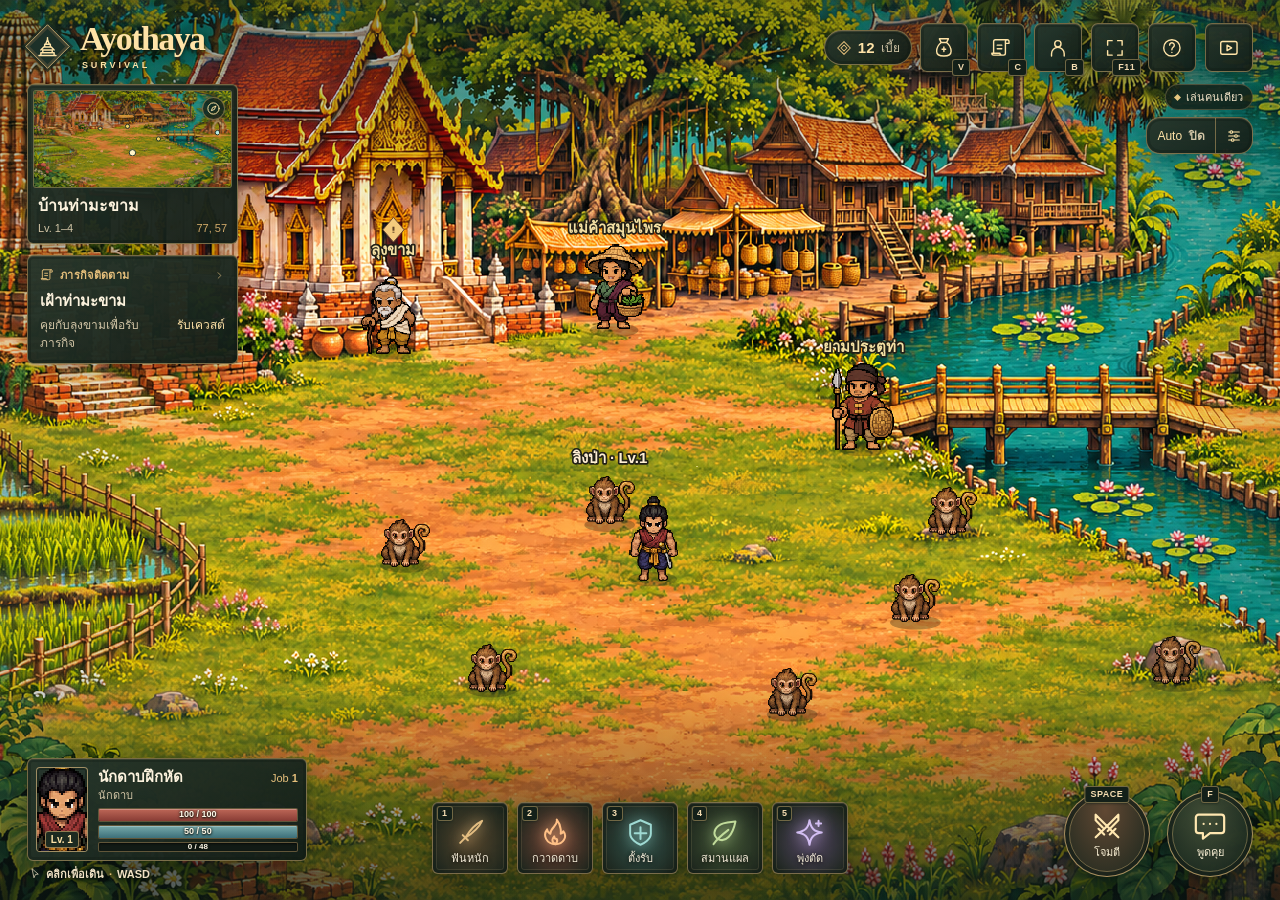
==== index.html @ 8ae816fb "Add Ayothaya Survival game" ====
<!doctype html>
<html lang="th">
<head>
  <meta charset="utf-8">
  <meta name="viewport" content="width=device-width, initial-scale=1, viewport-fit=cover">
  <meta name="theme-color" content="#17231d">
  <title>Ayothaya Survival</title>
  <link rel="icon" href="data:image/svg+xml,%3Csvg xmlns='http://www.w3.org/2000/svg' viewBox='0 0 24 24'%3E%3Cpath fill='%2324352b' stroke='%23e5bf7b' d='M12 1 23 12 12 23 1 12Z'/%3E%3Cpath fill='none' stroke='%23ffe3a7' d='m9 12 3-6 3 6M8 15l2-3h4l2 3M7 18v-3h10v3z'/%3E%3C/svg%3E">
  <link rel="stylesheet" href="styles.css">
  <script src="game.js" defer></script>
  <script src="preview-data.js" defer></script>
  <script src="world.js" defer></script>
  <script src="ui.js" defer></script>
</head>
<body>
  <svg class="icon-library" xmlns="http://www.w3.org/2000/svg" aria-hidden="true">
    <symbol id="i-temple" viewBox="0 0 24 24"><path d="M3 21h18M5 18h14v3H5zM7 18v-3h10v3M5 15l3-3h8l3 3M9 12V9h6v3M10 9l2-5 2 5M12 4V2"/></symbol>
    <symbol id="i-coin" viewBox="0 0 24 24"><path d="M12 2.5 21.5 12 12 21.5 2.5 12zM12 7.5 16.5 12 12 16.5 7.5 12z"/></symbol>
    <symbol id="i-bag" viewBox="0 0 24 24"><path d="m9 6-2-4h10l-2 4m-6 0h6m-6 0c-1.9 1.6-5 4.8-5 9.7S8 21 12 21s8-.4 8-5.3-3.1-8.1-5-9.7m-3 5v5m-2-2.5h4"/></symbol>
    <symbol id="i-quest" viewBox="0 0 24 24"><path d="M6 3h13a2 2 0 0 1 2 2v2h-4V5a2 2 0 0 1 2-2M6 3a2 2 0 0 0-2 2v13m9 2h2a2 2 0 0 0 2-2V7M4 18H2a2 2 0 0 0 2 2h9a2 2 0 0 1-2-2H4m4-9h5m-5 4h5"/></symbol>
    <symbol id="i-person" viewBox="0 0 24 24"><circle cx="12" cy="7.5" r="3.5"/><path d="M5 21v-2.5a7 7 0 0 1 14 0V21"/></symbol>
    <symbol id="i-fullscreen" viewBox="0 0 24 24"><path d="M9 4H4v5m11-5h5v5M4 15v5h5m6 0h5v-5"/></symbol>
    <symbol id="i-help" viewBox="0 0 24 24"><circle cx="12" cy="12" r="9"/><path d="M9.5 9a2.6 2.6 0 1 1 4.1 2.1c-1.2.9-1.6 1.4-1.6 2.9m0 3h.01"/></symbol>
    <symbol id="i-settings" viewBox="0 0 24 24"><path d="M4 6h16M4 12h16M4 18h16"/><circle cx="8" cy="6" r="2" fill="#263b2d"/><circle cx="15" cy="12" r="2" fill="#263b2d"/><circle cx="10" cy="18" r="2" fill="#263b2d"/></symbol>
    <symbol id="i-preview" viewBox="0 0 24 24"><rect x="3" y="5" width="18" height="14" rx="2"/><path d="M10 9l5 3-5 3z"/></symbol>
    <symbol id="i-blade" viewBox="0 0 24 24"><path d="m4 20 4-4m-2-2 4 4m-2-2c5-3 9.8-6.2 13-13-6.8 3.2-10 8-13 13Z"/></symbol>
    <symbol id="i-flame" viewBox="0 0 24 24"><path d="M13 2c1 5-5 6-5 11-2-1-2.5-2.5-2.5-3.5C2 14 4.8 21 12 21c6 0 9.5-5.7 6-10-1 2-2 2-2 2s1-6-3-11Z"/><path d="M12 21c-4-2-2-5-1-6 0 2 2 2 2 2s1 2-1 4Z"/></symbol>
    <symbol id="i-shield" viewBox="0 0 24 24"><path d="M12 2.5 20 6v7c0 4.3-5.8 7.7-8 8.5-2.2-.8-8-4.2-8-8.5V6l8-3.5zM12 8v9m-4.5-4.5h9"/></symbol>
    <symbol id="i-leaf" viewBox="0 0 24 24"><path d="M20.5 3.5C16 4 8 4 5 9.5c-2 3.8.1 7.3 3.2 8.1 4.6 1.4 9.8-2.2 12.3-14.1ZM3.5 21c3.3-4.7 6.8-7.4 11.5-11"/></symbol>
    <symbol id="i-star" viewBox="0 0 24 24"><path d="M12 2.5c1 6.1 3.5 8.7 9.5 9.5-6.1 1-8.7 3.5-9.5 9.5-1-6.1-3.5-8.7-9.5-9.5 6.1-1 8.7-3.5 9.5-9.5ZM19 3v4m-2-2h4"/></symbol>
    <symbol id="i-swords" viewBox="0 0 24 24"><path d="m4 20 4-4m-2-2 4 4m-2-2L20 4v4l-7.5 7.5M20 20l-4-4m2-2-4 4m2-2L4 4v4l5 5"/></symbol>
    <symbol id="i-talk" viewBox="0 0 24 24"><path d="M20 4H4a2 2 0 0 0-2 2v9a2 2 0 0 0 2 2h3v4l5-4h8a2 2 0 0 0 2-2V6a2 2 0 0 0-2-2Z"/><path d="M7.5 10.5h.01m4.49 0h.01m4.5 0h.01"/></symbol>
    <symbol id="i-close" viewBox="0 0 24 24"><path d="m6 6 12 12M18 6 6 18"/></symbol>
    <symbol id="i-chevron" viewBox="0 0 24 24"><path d="m9 6 6 6-6 6"/></symbol>
    <symbol id="i-compass" viewBox="0 0 24 24"><circle cx="12" cy="12" r="9"/><path d="m15.5 8.5-2 5-5 2 2-5 5-2Z"/></symbol>
    <symbol id="i-cursor" viewBox="0 0 24 24"><path d="m5 2 13 11.5-6 .5-3 6.5z"/></symbol>
  </svg>

  <main class="game" id="game">
    <canvas id="world" aria-label="ฉากเกมอโยธยา"></canvas>
    <div class="scene-vignette" aria-hidden="true"></div>

    <aside class="scouting" aria-label="แผนที่และภารกิจ">
      <div class="brand" aria-label="Ayothaya Survival">
        <span class="brand-mark" aria-hidden="true"><svg class="icon"><use href="#i-temple"></use></svg></span>
        <div class="brand-type"><strong>Ayothaya</strong><span>Survival</span></div>
      </div>

      <section class="minimap panel" aria-label="แผนที่ย่อ">
        <div class="minimap-viewport">
          <canvas id="minimap" width="205" height="110" aria-hidden="true"></canvas>
          <span class="map-compass" aria-hidden="true"><svg class="icon"><use href="#i-compass"></use></svg></span>
        </div>
        <div class="map-caption">
          <div><h1 id="zone-name">บ้านท่ามะขาม</h1><span id="zone-range" class="zone-range">เขตชานพระนคร</span></div>
          <span id="map-coords" class="map-coords" aria-label="พิกัด"></span>
        </div>
      </section>

      <button type="button" class="quest-tracker panel" data-action="quests" aria-label="เปิดสมุดภารกิจ">
        <span class="quest-heading"><svg class="icon"><use href="#i-quest"></use></svg> ภารกิจติดตาม <svg class="icon quest-arrow"><use href="#i-chevron"></use></svg></span>
        <strong id="quest-title">เฝ้าท่ามะขาม</strong>
        <span class="quest-detail"><span id="quest-objective">ไปพบลุงขาม</span><span id="quest-count"></span></span>
      </button>
    </aside>

    <nav class="toolbar" aria-label="เมนูเกม">
      <div class="currency panel" aria-label="เบี้ยที่มี">
        <svg class="icon" aria-hidden="true"><use href="#i-coin"></use></svg>
        <strong id="gold">0</strong><span>เบี้ย</span>
      </div>
      <button type="button" class="menu-button panel" data-action="inventory" title="กระเป๋า (V)" aria-label="กระเป๋า (V)">
        <svg class="icon" aria-hidden="true"><use href="#i-bag"></use></svg><kbd>V</kbd>
      </button>
      <button type="button" class="menu-button panel" data-action="quests" title="สมุดภารกิจ (C)" aria-label="สมุดภารกิจ (C)">
        <svg class="icon" aria-hidden="true"><use href="#i-quest"></use></svg><kbd>C</kbd>
      </button>
      <button type="button" class="menu-button panel" data-action="character" title="ตัวละคร (B)" aria-label="ตัวละคร (B)">
        <svg class="icon" aria-hidden="true"><use href="#i-person"></use></svg><kbd>B</kbd>
      </button>
      <button type="button" class="menu-button panel" data-action="fullscreen" title="เต็มจอ (F11)" aria-label="เต็มจอ (F11)">
        <svg class="icon" aria-hidden="true"><use href="#i-fullscreen"></use></svg><kbd>F11</kbd>
      </button>
      <button type="button" class="menu-button panel" data-action="help" title="วิธีเล่น" aria-label="วิธีเล่น">
        <svg class="icon" aria-hidden="true"><use href="#i-help"></use></svg>
      </button>
      <a class="menu-button panel" href="preview.html" title="พรีวิวแอนิเมชัน" aria-label="พรีวิวแอนิเมชัน">
        <svg class="icon" aria-hidden="true"><use href="#i-preview"></use></svg>
      </a>
      <span id="network" class="network"><span class="network-lamp" aria-hidden="true"></span><span id="network-label">เล่นคนเดียว</span></span>
    </nav>

    <div class="auto-controls panel" role="group" aria-label="เล่นอัตโนมัติ">
      <button id="auto-toggle" type="button" data-action="auto-toggle" aria-label="เปิดหรือปิด Auto" aria-pressed="false">
        <span>Auto</span><strong id="auto-state">ปิด</strong>
      </button>
      <button type="button" data-action="auto-settings" aria-label="ตั้งค่า Auto" title="ตั้งค่า Auto">
        <svg class="icon" aria-hidden="true"><use href="#i-settings"></use></svg>
      </button>
    </div>

    <section class="target panel" id="target" aria-label="เป้าหมายที่เลือก" hidden>
      <div class="target-label"><strong id="target-name"></strong><span id="target-level"></span></div>
      <button type="button" class="icon-button clear-target" data-action="clear-target" aria-label="ยกเลิกเป้าหมาย" title="ยกเลิกเป้าหมาย">
        <svg class="icon"><use href="#i-close"></use></svg>
      </button>
      <div class="meter meter-hp"><span id="target-hp-fill" class="meter-fill"></span><span id="target-hp-text" class="meter-text"></span></div>
    </section>

    <p id="interaction-hint" class="interaction-hint panel" hidden></p>
    <div id="toast" class="toast panel" role="status" aria-live="polite" hidden></div>

    <div class="controls">
      <div class="character-widget">
        <section class="status panel" aria-label="สถานะตัวละคร">
          <button type="button" class="portrait" data-action="character" title="ตัวละคร (B)" aria-label="เปิดหน้าตัวละคร">
            <span class="portrait-art" aria-hidden="true"></span>
            <span class="level-chip">Lv. <span id="base-level">1</span></span>
          </button>
          <div class="status-info">
            <div class="player-stats"><strong id="player-name">นักเดินทาง</strong><span>Job <b id="job-level">1</b></span></div>
            <div id="player-job" class="player-job">นักดาบฝึกหัด</div>
            <div class="meter meter-hp" aria-label="พลังชีวิต"><span id="hp-fill" class="meter-fill"></span><span id="hp-text" class="meter-text">100 / 100</span></div>
            <div class="meter meter-sp" aria-label="มานา"><span id="sp-fill" class="meter-fill"></span><span id="sp-text" class="meter-text">50 / 50</span></div>
            <div class="meter meter-xp" aria-label="ค่าประสบการณ์"><span id="xp-fill" class="meter-fill"></span><span id="xp-text" class="meter-text">0 / 50</span></div>
          </div>
        </section>
        <span class="movement-tip"><svg class="icon"><use href="#i-cursor"></use></svg> คลิกเพื่อเดิน <span>·</span> WASD</span>
      </div>

      <section class="skill-dock" aria-label="สกิล">
        <button type="button" class="skill style-blade panel" data-skill="1" title="ฟันหนัก (1)"><kbd>1</kbd><span class="skill-cooldown" aria-hidden="true"></span><svg class="icon" aria-hidden="true"><use href="#i-blade"></use></svg><span class="skill-label">ฟันหนัก</span></button>
        <button type="button" class="skill style-flame panel" data-skill="2" title="กวาดดาบ (2)"><kbd>2</kbd><span class="skill-cooldown" aria-hidden="true"></span><svg class="icon" aria-hidden="true"><use href="#i-flame"></use></svg><span class="skill-label">กวาดดาบ</span></button>
        <button type="button" class="skill style-shield panel" data-skill="3" title="ตั้งรับ (3)"><kbd>3</kbd><span class="skill-cooldown" aria-hidden="true"></span><svg class="icon" aria-hidden="true"><use href="#i-shield"></use></svg><span class="skill-label">ตั้งรับ</span></button>
        <button type="button" class="skill style-leaf panel" data-skill="4" title="สมานแผล (4)"><kbd>4</kbd><span class="skill-cooldown" aria-hidden="true"></span><svg class="icon" aria-hidden="true"><use href="#i-leaf"></use></svg><span class="skill-label">สมานแผล</span></button>
        <button type="button" class="skill style-star panel" data-skill="5" title="พุ่งตัด (5)"><kbd>5</kbd><span class="skill-cooldown" aria-hidden="true"></span><svg class="icon" aria-hidden="true"><use href="#i-star"></use></svg><span class="skill-label">พุ่งตัด</span></button>
      </section>

      <section class="actions" aria-label="คำสั่ง">
        <button type="button" class="action-button attack-button" data-action="attack" title="โจมตี (Space)">
          <kbd>SPACE</kbd><svg class="icon" aria-hidden="true"><use href="#i-swords"></use></svg><span>โจมตี</span>
        </button>
        <button type="button" class="action-button talk-button" data-action="talk" title="พูดคุย (F)">
          <kbd>F</kbd><svg class="icon" aria-hidden="true"><use href="#i-talk"></use></svg><span>พูดคุย</span>
        </button>
      </section>
    </div>

    <dialog id="dialog" aria-labelledby="dialog-title" class="dialog panel">
      <div class="dialog-heading">
        <h2 id="dialog-title"></h2>
        <button type="button" class="icon-button" id="dialog-close" data-action="close" title="ปิด (Esc)" aria-label="ปิด">
          <svg class="icon"><use href="#i-close"></use></svg>
        </button>
      </div>
      <div id="dialog-content" class="dialog-content"></div>
    </dialog>
    <noscript><p class="noscript panel">เปิด JavaScript เพื่อเข้าสู่เกม Ayothaya Survival</p></noscript>
  </main>
</body>
</html>
---- styles.css ----
:root {
  color-scheme: dark;
  font-family: "Leelawadee UI", Tahoma, sans-serif;
  color: #fcf2dd;
  background: #182720;
  --gold: #e5bf7b;
  --gold-light: #ffe3a7;
  --line: #e1b77476;
  --muted: #d2c5a6;
  --margin: clamp(15px, 2.1vw, 36px);
  --top: clamp(14px, 2.6vh, 29px);
}

*, *::before, *::after { box-sizing: border-box; }
[hidden] { display: none !important; }
body { margin: 0; overflow: hidden; }
button { color: inherit; font: inherit; }
button:enabled { cursor: pointer; }
button:focus-visible { outline: 2px solid #ffe0a0; outline-offset: 4px; }
button:disabled { opacity: .58; cursor: default; }

.icon-library { display: block; position: absolute; width: 0; height: 0; overflow: hidden; }
.icon {
  display: inline-block;
  width: 1em;
  height: 1em;
  fill: none;
  stroke: currentColor;
  stroke-width: 1.55;
  stroke-linecap: round;
  stroke-linejoin: round;
  flex: none;
  vertical-align: -.12em;
}

.game {
  position: relative;
  isolation: isolate;
  height: 100vh;
  height: 100dvh;
  width: 100%;
  overflow: hidden;
  background: #293829 url("assets/tha-phraya-east-gate.png") center / cover no-repeat;
  user-select: none;
}

#world, .scene-vignette { position: absolute; inset: 0; width: 100%; height: 100%; }
#world { display: block; touch-action: none; }
.scene-vignette {
  pointer-events: none;
  background:
    linear-gradient(0deg, #0b1614a8, transparent 25%),
    linear-gradient(180deg, #10221c65, transparent 24%),
    radial-gradient(ellipse at 50% 47%, transparent 49%, #12251d42 97%);
}
.world-effects {
  position: absolute;
  inset: 0;
  pointer-events: none;
  overflow: hidden;
}
.damage-number {
  position: absolute;
  transform: translate(-50%, -50%);
  font-size: clamp(16px, 2.3vw, 26px);
  font-weight: 800;
  line-height: 1;
  color: #ffe9a9;
  text-shadow: 0 2px 2px #31170b, 0 0 4px #351e10, 0 0 8px #553710;
  white-space: nowrap;
}
.damage-number.heal, .damage-number[data-kind="heal"] { color: #cef6ab; }
.damage-number.hurt, .damage-number.damage-enemy, .damage-number[data-kind="hurt"] { color: #ffac98; }

.panel {
  border: 1px solid var(--line);
  background: linear-gradient(145deg, #28372cfa, #121d17f2);
  box-shadow: 0 7px 20px #0b120d55, inset 0 1px #ffdcad1f, inset 0 0 0 3px #111a144a;
  border-radius: 6px;
}

.scouting {
  position: absolute;
  top: var(--top);
  left: var(--margin);
  width: clamp(169px, 16.5vw, 234px);
  display: grid;
  gap: 11px;
}

.brand { display: flex; gap: 13px; align-items: center; margin: 0 0 3px 1px; pointer-events: none; }
.brand-mark {
  display: grid;
  place-items: center;
  width: 39px;
  height: 39px;
  flex: none;
  background: #1d3028;
  border: 1px solid #e9bf7d;
  box-shadow: 0 0 0 3px #1b2b22bb, inset 0 0 0 3px #c08e5433, 0 2px 10px #0c1d17a8;
  color: var(--gold-light);
  transform: rotate(45deg) scale(.81);
}
.brand-mark .icon { font-size: 28px; transform: rotate(-45deg); }
.brand-type { display: flex; flex-direction: column; color: var(--gold-light); text-shadow: 0 2px 4px #091410, 0 0 17px #0a170fd9; }
.brand-type strong {
  font: 600 clamp(25px, 2.65vw, 40px)/.96 "Cormorant Garamond", Georgia, serif;
  letter-spacing: -.045em;
}
.brand-type > span {
  margin: 5px 0 0 2px;
  font: 700 9px/1 sans-serif;
  letter-spacing: .33em;
  text-transform: uppercase;
}

.minimap { overflow: hidden; padding: 5px; }
.minimap-viewport {
  position: relative;
  overflow: hidden;
  border: 1px solid #e7bd734f;
  border-radius: 3px;
  background: #344530;
  aspect-ratio: 2.03;
  box-shadow: inset 0 0 12px #0a1713;
}
#minimap { width: 100%; height: 100%; display: block; image-rendering: pixelated; }
.map-compass {
  position: absolute;
  inset: 6px 6px auto auto;
  display: grid;
  place-items: center;
  color: #ffe4a6;
  background: #14241dd9;
  border: 1px solid #e1b7746e;
  box-shadow: 0 1px 8px #1019117a;
  border-radius: 50%;
  width: 23px;
  height: 23px;
}
.map-compass .icon { font-size: 15px; }
.map-caption {
  padding: 8px 5px 2px;
  display: flex;
  align-items: flex-end;
  justify-content: space-between;
  gap: 5px;
}
.map-caption h1 { font-size: 16px; line-height: 1.25; margin: 0 0 2px; font-weight: 700; }
.zone-range, .map-coords { color: var(--muted); font-size: 11px; line-height: 1.4; }
.map-coords { align-self: flex-end; color: #d0a969; white-space: nowrap; font-variant-numeric: tabular-nums; }

.quest-tracker { padding: 10px 12px 11px; text-align: left; width: 100%; display: grid; gap: 4px; }
.quest-tracker:hover { border-color: #ebc683c9; }
.quest-heading {
  display: flex;
  align-items: center;
  gap: 6px;
  margin-bottom: 3px;
  font-size: 11px;
  font-weight: 700;
  color: var(--gold);
  letter-spacing: .032em;
}
.quest-heading .icon { font-size: 14px; }
.quest-heading .quest-arrow { margin-left: auto; font-size: 11px; color: #d4b47c; }
#quest-title { font-size: 15px; line-height: 1.35; }
.quest-detail { color: var(--muted); font-size: 12px; line-height: 1.5; display: flex; align-items: flex-start; gap: 5px; }
#quest-count { white-space: nowrap; margin-left: auto; color: var(--gold-light); font-variant-numeric: tabular-nums; }

.toolbar {
  position: absolute;
  right: var(--margin);
  top: var(--top);
  display: flex;
  align-items: center;
  gap: clamp(5px, .65vw, 10px);
}
.currency { min-height: 35px; display: flex; align-items: center; gap: 6px; padding: 0 11px; font-size: 12px; color: var(--muted); border-radius: 25px; }
.currency strong { color: var(--gold-light); font-variant-numeric: tabular-nums; font-size: 15px; }
.currency .icon { font-size: 16px; color: var(--gold); }
.menu-button {
  display: grid;
  place-items: center;
  position: relative;
  width: clamp(33px, 3.8vw, 49px);
  height: clamp(33px, 3.8vw, 49px);
  padding: 0;
  border-radius: 7px;
  color: var(--gold-light);
  transition: border-color .17s, background .17s;
}
.menu-button .icon { font-size: clamp(17px, 1.7vw, 24px); }
.menu-button:hover, .menu-button[aria-pressed="true"] { border-color: var(--gold-light); background: #354939; }
kbd {
  font: 700 9px/1 "Leelawadee UI", Tahoma, sans-serif;
  letter-spacing: .055em;
  display: inline-block;
  padding: 3px 5px;
  background: #142019;
  color: #f5ddb2;
  border: 1px solid #e0bc7873;
  border-radius: 3px;
  box-shadow: 0 1px 2px #15201b8c;
}
.menu-button kbd { position: absolute; bottom: -5px; right: -3px; }
.network {
  position: absolute;
  inset: calc(100% + 12px) 0 auto auto;
  color: #f2e3c7;
  font-size: 11px;
  padding: 3px 9px;
  background: #142119df;
  border: 1px solid #cfb17b4a;
  border-radius: 14px;
  display: flex;
  align-items: center;
  gap: 6px;
  white-space: nowrap;
}
.network-lamp { width: 5px; height: 5px; transform: rotate(45deg); background: #e5c57f; }
.network.connected .network-lamp { background: #acdf91; box-shadow: 0 0 7px #acd68d77; }

.auto-controls {
  position: absolute;
  top: calc(var(--top) + 94px);
  right: var(--margin);
  display: flex;
  align-items: stretch;
  border-radius: 14px;
}
.auto-controls button {
  display: inline-flex;
  align-items: center;
  justify-content: center;
  gap: 7px;
  min-height: 35px;
  padding: 0 10px;
  color: var(--gold-light);
  background: transparent;
  border: 0;
  font-size: 12px;
}
.auto-controls button:first-child { border-radius: 13px 0 0 13px; }
.auto-controls button:last-child { border-left: 1px solid var(--line); border-radius: 0 13px 13px 0; }
.auto-controls button:hover { background: #efc37a23; }
#auto-toggle strong { color: var(--muted); }
#auto-toggle[aria-pressed="true"] { background: #547c3a50; }
#auto-toggle[aria-pressed="true"] strong { color: #caf19e; }
.auto-controls .icon { font-size: 16px; }

.target {
  position: absolute;
  left: 50%;
  top: var(--top);
  transform: translateX(-50%);
  width: clamp(160px, 25vw, 318px);
  padding: 9px 11px 10px;
}
.target-label { display: flex; align-items: baseline; gap: 8px; padding-right: 24px; font-size: 14px; }
#target-level { color: var(--gold); font-size: 12px; white-space: nowrap; }
.target > .meter { margin-top: 5px; }
.icon-button {
  appearance: none;
  background: transparent;
  border: 1px solid transparent;
  border-radius: 3px;
  color: #ffe4b1;
  display: inline-grid;
  place-items: center;
  width: 30px;
  height: 30px;
  padding: 0;
}
.icon-button:hover { background: #e4b9841a; border-color: #e4b9845c; }
.icon-button .icon { font-size: 19px; }
.clear-target { position: absolute; top: 3px; right: 5px; }

.controls {
  position: absolute;
  inset: auto var(--margin) calc(var(--top) + env(safe-area-inset-bottom)) var(--margin);
  display: grid;
  grid-template-columns: minmax(219px, 1fr) auto minmax(175px, 1fr);
  align-items: end;
  gap: clamp(12px, 2.2vw, 32px);
  pointer-events: none;
}
.controls button, .controls .status { pointer-events: auto; }
.character-widget { width: min(100%, 280px); position: relative; margin-bottom: 16px; }
.status { display: grid; grid-template-columns: 52px minmax(0, 1fr); gap: 10px; padding: 8px; }
.portrait {
  appearance: none;
  border: 1px solid #e2bf82a1;
  border-radius: 4px;
  background: radial-gradient(ellipse at 48% 59%, #85774c 0%, #444935 51%, #27362d 82%);
  box-shadow: inset 0 0 0 2px #19251caa;
  min-height: 76px;
  position: relative;
  padding: 0;
  display: grid;
  align-items: end;
  justify-items: center;
  overflow: hidden;
}
.portrait:hover { border-color: var(--gold-light); }
.portrait-art {
  position: absolute;
  inset: 0;
  background: url("assets/player-anchor.png") center 21% / auto 177% no-repeat;
  image-rendering: pixelated;
  filter: drop-shadow(0 2px 1px #18251a);
}
.level-chip {
  position: relative;
  display: inline-block;
  background: #1d2b21;
  border: 1px solid #d6ae70a0;
  padding: 2px 5px;
  margin-bottom: 3px;
  color: var(--gold-light);
  border-radius: 3px;
  font-size: 10px;
  line-height: 1.1;
  font-weight: 700;
  white-space: nowrap;
}
.status-info { min-width: 0; }
.player-stats { display: flex; align-items: baseline; justify-content: space-between; gap: 5px; min-width: 0; margin-bottom: 1px; }
#player-name { font-size: 15px; line-height: 1.3; overflow: hidden; text-overflow: ellipsis; white-space: nowrap; }
.player-stats > span { font-size: 11px; color: var(--gold); white-space: nowrap; }
.player-job { font-size: 11px; line-height: 1.35; color: var(--muted); margin-bottom: 5px; }
.meter {
  position: relative;
  isolation: isolate;
  height: 14px;
  overflow: hidden;
  border: 1px solid #e1b77461;
  border-radius: 2px;
  background: #111a15;
  box-shadow: inset 0 1px 2px #090c09;
}
.meter + .meter { margin-top: 3px; }
.meter-fill {
  position: absolute;
  inset: 0 auto 0 0;
  display: block;
  width: 100%;
  transition: width .18s ease-out;
  box-shadow: inset 0 1px #ffffff42;
}
.meter-text {
  position: absolute;
  inset: 0;
  display: flex;
  align-items: center;
  justify-content: center;
  color: #fff9e8;
  text-shadow: 0 1px 2px #131912, 0 0 3px #131912;
  font-size: 9px;
  line-height: 1;
  font-weight: 700;
  font-variant-numeric: tabular-nums;
}
.meter-hp .meter-fill { background: linear-gradient(#bd6757, #883c35); }
.meter-sp .meter-fill { background: linear-gradient(#76a9aa, #3c6f79); }
.meter-xp { height: 10px; }
.meter-xp .meter-text { font-size: 8px; }
.meter-xp .meter-fill { background: linear-gradient(#dfbb71, #a97c41); }
#xp-fill { width: 0; }
.movement-tip {
  position: absolute;
  left: 3px;
  top: calc(100% + 4px);
  display: flex;
  align-items: center;
  gap: 5px;
  color: #f1e2c5;
  font-weight: 600;
  font-size: 11px;
  white-space: nowrap;
  text-shadow: 0 1px 4px #09100c, 0 1px 4px #09100c;
}
.movement-tip > span { color: #dfbc78; }

.skill-dock { display: flex; align-items: center; gap: clamp(5px, .7vw, 10px); margin-bottom: 3px; }
.skill {
  --skill: #e3bd81;
  --skill-ink: #53442b;
  position: relative;
  display: grid;
  grid-template-rows: 1fr auto;
  place-items: center;
  gap: 2px;
  overflow: hidden;
  width: clamp(54px, 6vw, 76px);
  height: clamp(54px, 9vh, 72px);
  padding: 14px 2px 6px;
  background: radial-gradient(ellipse at 51% 55%, var(--skill-ink), #1b241ef5 82%);
  border-color: #cfad7284;
  color: var(--skill);
  transition: color .17s, border-color .17s, transform .17s;
}
.skill::before {
  content: "";
  position: absolute;
  inset: 3px;
  pointer-events: none;
  border: 1px solid #dcc38f20;
  border-radius: 3px;
}
.skill:hover { border-color: var(--skill); transform: translateY(-3px); }
.skill:active { transform: translateY(1px); }
.skill kbd { position: absolute; top: 3px; left: 4px; padding: 2px 4px; z-index: 1; }
.skill > .icon { font-size: clamp(22px, 2.5vw, 31px); filter: drop-shadow(0 0 7px var(--skill)); }
.skill-label { font-size: 11px; line-height: 1.45; color: #f3ead6; white-space: nowrap; text-shadow: 0 1px 4px #100e0b; }
.skill.low-mana > :is(.icon, .skill-label) { opacity: .46; }
.skill-cooldown {
  position: absolute;
  inset: 0;
  display: grid;
  place-items: center;
  pointer-events: none;
  font-size: 17px;
  font-weight: 700;
  color: #fff4d9;
  text-shadow: 0 2px 3px #09120d, 0 0 3px #09120d;
  isolation: isolate;
}
.skill-cooldown::before {
  content: "";
  position: absolute;
  inset: auto 0 0;
  height: var(--cooldown, calc(var(--remaining, 0) * 100%));
  background: #09120db5;
  z-index: -1;
}
.style-flame { --skill: #ffc086; --skill-ink: #734334; }
.style-shield { --skill: #9fdad3; --skill-ink: #31514a; }
.style-leaf { --skill: #c1db9a; --skill-ink: #415434; }
.style-star { --skill: #d3bef2; --skill-ink: #534662; }

.actions { display: flex; gap: clamp(10px, 1.35vw, 19px); justify-content: flex-end; align-items: center; }
.action-button {
  position: relative;
  display: flex;
  flex-direction: column;
  align-items: center;
  justify-content: center;
  width: clamp(65px, 7.2vw, 86px);
  height: clamp(65px, 7.2vw, 86px);
  padding: 0;
  color: #ffe7b0;
  background: radial-gradient(ellipse at 45% 30%, #424e36, #16251df8 85%);
  border: 1px solid #e4bd7ba8;
  border-radius: 50%;
  box-shadow: 0 5px 12px #0a181295, inset 0 0 0 4px #141e18a6;
  transition: border-color .17s, filter .17s;
}
.action-button:hover { border-color: #ffe2a6; filter: brightness(1.16); }
.action-button::before { content: ""; position: absolute; inset: 4px; border: 1px solid #dbba7961; border-radius: 50%; pointer-events: none; }
.action-button .icon { font-size: clamp(24px, 3vw, 34px); margin-bottom: 3px; }
.action-button > span { font-size: 11px; color: #f7edd2; line-height: 1.2; }
.action-button kbd { position: absolute; top: -6px; right: 50%; transform: translateX(50%); }
.attack-button { background: radial-gradient(ellipse at 48% 22%, #614833, #242b20 82%); }

.interaction-hint, .toast, .noscript {
  position: absolute;
  left: 50%;
  transform: translateX(-50%);
  padding: 7px 13px;
  max-width: calc(100% - 24px);
  margin: 0;
  white-space: normal;
  text-align: center;
  font-size: 13px;
  pointer-events: none;
}
.interaction-hint { bottom: clamp(117px, 17vh, 170px); }
.toast { top: 85px; z-index: 1; color: #ffe6b1; }
.noscript { top: 46%; }

.dialog {
  background: linear-gradient(145deg, #26372b, #17241b);
  padding: 0;
  color: #fcf2dd;
  width: min(calc(100% - 34px), 496px);
  max-width: none;
  max-height: min(calc(100% - 32px), 560px);
  box-shadow: 0 18px 55px #090f0ac0, inset 0 0 0 3px #a1814c17;
  border-color: #d4b177a1;
  margin: auto;
}
.dialog::backdrop { background: #0d1a16ad; backdrop-filter: blur(2px); }
.dialog-heading {
  display: flex;
  justify-content: space-between;
  align-items: center;
  gap: 12px;
  padding: 13px 17px;
  border-bottom: 1px solid #d3a76556;
  background: #111f161e;
}
.dialog-heading h2 { margin: 0; color: var(--gold-light); font-size: 20px; line-height: 1.3; }
.dialog-content { padding: 16px 18px; font-size: 14px; line-height: 1.65; user-select: text; }
.dialog-content > :first-child { margin-top: 0; }
.dialog-content > :last-child { margin-bottom: 0; }
.dialog-content h3 { margin: 0 0 4px; font-size: 15px; color: var(--gold-light); }
.dialog-content table { border-spacing: 0; width: 100%; }
.dialog-content td, .dialog-content th { text-align: left; padding: 5px 7px; border-bottom: 1px solid #d9b6802c; }
.dialog-content th { color: var(--gold-light); }
.muted { color: var(--muted); }
.panel-summary { color: var(--muted); }
.key-list { display: grid; grid-template-columns: max-content minmax(0, 1fr); gap: 8px 14px; align-items: center; }
.key-list dt, .key-list dd { margin: 0; }
.key-list dt { color: var(--gold-light); }
.item-list { display: grid; gap: 7px; padding: 0; list-style: none; }
.item-row, .stat-grid > *, .quest-list > * { border: 1px solid #d0ac7863; border-radius: 4px; padding: 7px 9px; background: #121c164a; }
.item-row { display: flex; align-items: center; gap: 9px; }
.item-row > div { flex: 1 1 0; }
.item-row small { display: block; color: var(--muted); }
.item-row > span:not(.item-glyph) { color: var(--gold-light); white-space: nowrap; }
.item-glyph { color: var(--gold); font-size: 19px; line-height: 1.1; }
.stat-grid { display: grid; grid-template-columns: repeat(2, minmax(0, 1fr)); gap: 8px; padding: 0; list-style: none; }
.quest-list { display: grid; gap: 7px; padding: 0; list-style: none; }
.dialog-actions { display: flex; flex-wrap: wrap; gap: 8px; margin-top: 14px; }
.dialog-button, .dialog-content button {
  border: 1px solid #d3aa71aa;
  border-radius: 4px;
  color: var(--gold-light);
  padding: 5px 12px;
  background: #354532;
  box-shadow: inset 0 1px #ebc68d36;
}
.dialog-content button:enabled:hover { background: #45543a; }
.auto-form { display: grid; gap: 12px; }
.auto-field { display: grid; grid-template-columns: minmax(0, 1fr) minmax(91px, .45fr); align-items: center; gap: 8px; }
.auto-form select, .auto-form input {
  width: 100%;
  min-height: 34px;
  padding: 5px 8px;
  border: 1px solid var(--line);
  border-radius: 4px;
  color: inherit;
  background: #14251c;
  font: inherit;
}
.auto-percent { display: flex; align-items: center; gap: 5px; color: var(--gold-light); }
.auto-form p { margin: 0; }
.auto-form button { justify-self: end; }

@media (max-width: 900px) {
  .controls { grid-template-columns: minmax(174px, 1fr) auto minmax(135px, 1fr); gap: 10px; }
  .status { grid-template-columns: 43px minmax(0, 1fr); gap: 7px; }
  #player-name { font-size: 13px; }
  .actions { gap: 8px; }
  .action-button { min-width: 0; width: 60px; height: 60px; }
  .target { top: max(78px, 12vh); }
  .toast { top: max(143px, 20vh); }
}

@media (max-width: 650px) {
  :root { --margin: 9px; --top: 12px; }
  .auto-controls { top: auto; bottom: calc(var(--top) + 121px + env(safe-area-inset-bottom)); }
  .scouting { width: 142px; gap: 7px; }
  .brand { gap: 5px; }
  .brand-mark { width: 29px; height: 29px; }
  .brand-mark .icon { font-size: 21px; }
  .brand-type strong { font-size: 25px; }
  .brand-type > span { font-size: 7px; margin-top: 5px; }
  .minimap { padding: 3px; }
  .map-caption { padding: 4px 4px 2px; }
  .map-caption h1 { font-size: 13px; }
  .zone-range { font-size: 10px; }
  .map-coords { display: none; }
  .quest-tracker { padding: 6px 8px; gap: 2px; }
  .quest-heading { margin: 0; font-size: 10px; }
  #quest-title { font-size: 12px; }
  .quest-detail { font-size: 10px; }
  .toolbar { gap: 4px; }
  .menu-button { width: 31px; height: 31px; }
  .menu-button kbd, .actions kbd { display: none; }
  .network { top: calc(100% + 7px); font-size: 10px; padding: 2px 7px; }
  .currency { position: absolute; top: calc(100% + 7px); right: 91px; padding: 0 6px; min-height: 20px; gap: 3px; border-radius: 5px; }
  .currency .icon, .currency strong { font-size: 12px; }
  .currency > span { display: none; }
  .target { top: 76px; left: auto; right: 9px; transform: none; width: min(53%, 219px); }
  .target-label { display: block; font-size: 12px; }
  #target-level { margin-left: 5px; font-size: 10px; }
  .controls { grid-template-columns: minmax(0, auto) minmax(0, 1fr); grid-template-areas: "character actions" "skills skills"; gap: 10px; }
  .character-widget { grid-area: character; min-width: min(50vw, 182px); margin: 0; }
  .status { grid-template-columns: 34px minmax(0, 1fr); gap: 5px; padding: 5px; }
  .portrait { min-height: 55px; }
  .level-chip { padding: 1px 3px; font-size: 9px; }
  .status .meter-hp, .status .meter-sp { height: 11px; }
  .status .meter-xp { height: 8px; }
  .player-job { margin-bottom: 2px; font-size: 9px; }
  .movement-tip { display: none; }
  .skill-dock { grid-area: skills; margin: 0; justify-self: center; }
  .skill { width: min(18vw, 65px); height: 47px; padding: 8px 2px 3px; }
  .skill .icon { font-size: 21px; }
  .skill-label { font-size: 10px; }
  .actions { grid-area: actions; }
  .action-button { width: 48px; height: 48px; }
  .action-button .icon { font-size: 19px; margin-bottom: 0; }
  .action-button > span { font-size: 9px; }
  .interaction-hint { bottom: 153px; font-size: 11px; }
  .toast { top: auto; bottom: 190px; font-size: 11px; }
}

@media (max-width: 370px) {
  .toolbar { gap: 3px; }
  .menu-button { width: 25px; height: 28px; }
  .menu-button .icon { font-size: 15px; }
}

@media (max-height: 490px) and (min-width: 651px) {
  .scouting { width: 153px; gap: 5px; }
  .brand-type strong { font-size: 25px; }
  .brand-mark { width: 29px; height: 29px; }
  .brand-mark .icon { font-size: 21px; }
  .minimap-viewport { aspect-ratio: 2.8; }
  .quest-tracker { padding: 5px 8px; }
  .quest-heading { margin: 0; }
  .character-widget { max-width: 215px; margin-bottom: 0; }
  .movement-tip { display: none; }
}

@media (prefers-reduced-motion: reduce) {
  *, *::before, *::after { transition: none !important; }
}
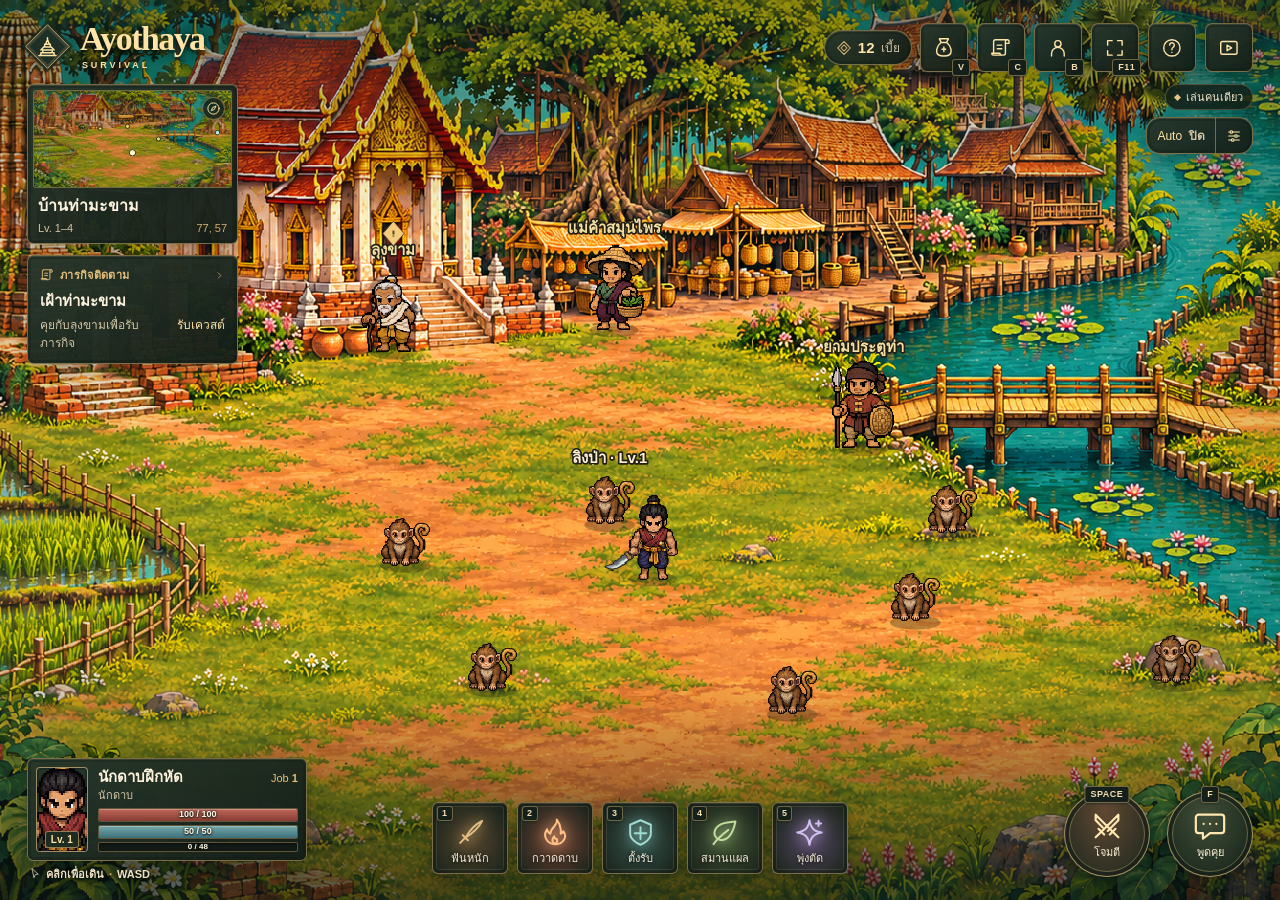
==== commit 18fa1073: "Animate the one-handed swordsman and equipped blades" ====
--- a/index.html
+++ b/index.html
@@ -9,6 +9,7 @@
   <link rel="stylesheet" href="styles.css">
   <script src="game.js" defer></script>
   <script src="preview-data.js" defer></script>
+  <script src="player-sprite.js" defer></script>
   <script src="world.js" defer></script>
   <script src="ui.js" defer></script>
 </head>
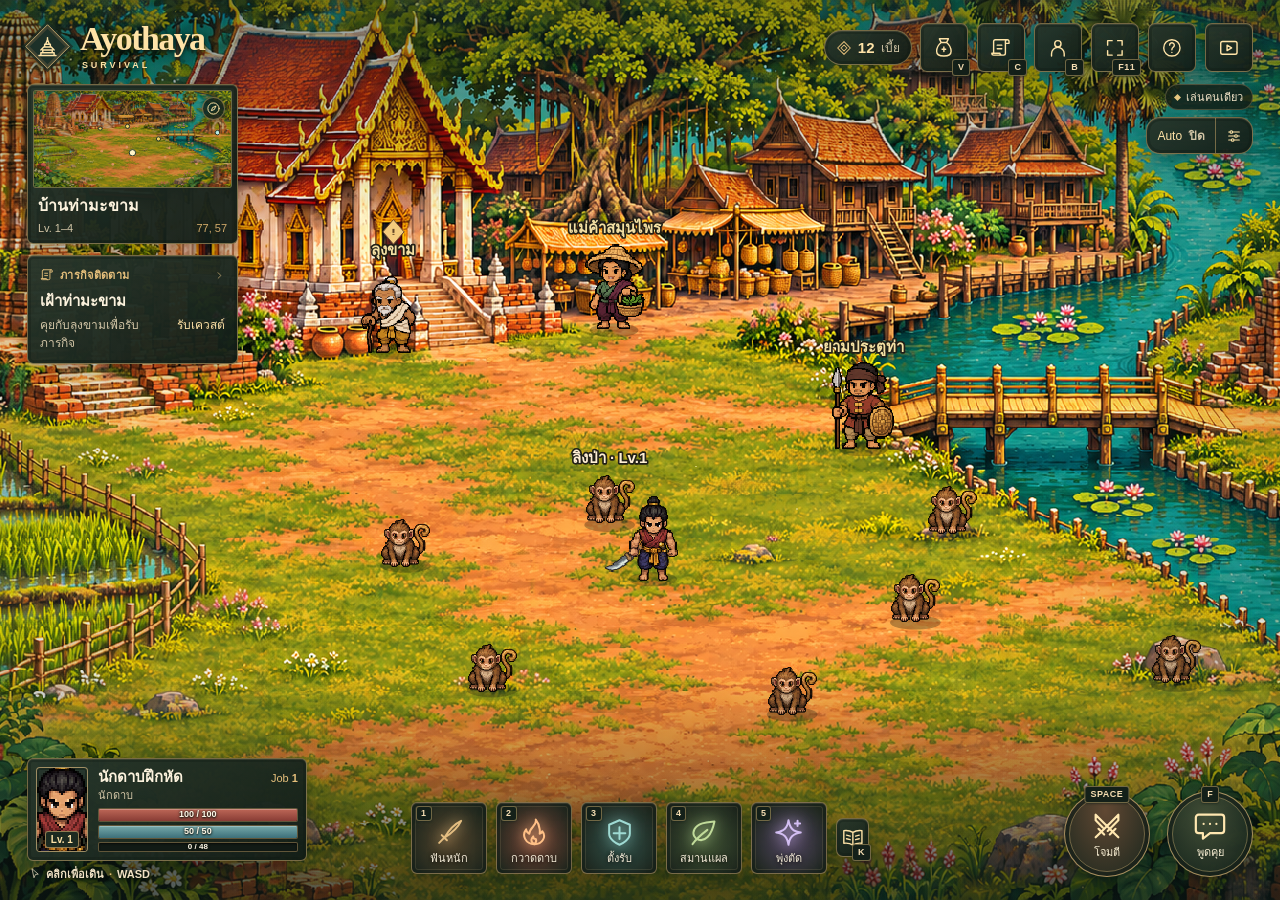
==== commit 4aed48c0: "Add swordsman skills and combat effects" ====
--- a/index.html
+++ b/index.html
@@ -25,6 +25,9 @@
     <symbol id="i-settings" viewBox="0 0 24 24"><path d="M4 6h16M4 12h16M4 18h16"/><circle cx="8" cy="6" r="2" fill="#263b2d"/><circle cx="15" cy="12" r="2" fill="#263b2d"/><circle cx="10" cy="18" r="2" fill="#263b2d"/></symbol>
     <symbol id="i-preview" viewBox="0 0 24 24"><rect x="3" y="5" width="18" height="14" rx="2"/><path d="M10 9l5 3-5 3z"/></symbol>
     <symbol id="i-blade" viewBox="0 0 24 24"><path d="m4 20 4-4m-2-2 4 4m-2-2c5-3 9.8-6.2 13-13-6.8 3.2-10 8-13 13Z"/></symbol>
+    <symbol id="i-thrust" viewBox="0 0 24 24"><path d="M2 12h6m0-3v6m0-5h9l4 2-4 2H8M4 6h8M4 18h8"/></symbol>
+    <symbol id="i-skill-book" viewBox="0 0 24 24"><path d="M12 6c-3-2-6-2.5-10-2v14c4-.5 7 0 10 2 3-2 6-2.5 10-2V4c-4-.5-7 0-10 2v14M5 9l4 1m-4 3 4 1m6-4 4-1m-4 5 4-1"/></symbol>
+    <symbol id="i-plus" viewBox="0 0 24 24"><path d="M12 6v12M6 12h12"/></symbol>
     <symbol id="i-flame" viewBox="0 0 24 24"><path d="M13 2c1 5-5 6-5 11-2-1-2.5-2.5-2.5-3.5C2 14 4.8 21 12 21c6 0 9.5-5.7 6-10-1 2-2 2-2 2s1-6-3-11Z"/><path d="M12 21c-4-2-2-5-1-6 0 2 2 2 2 2s1 2-1 4Z"/></symbol>
     <symbol id="i-shield" viewBox="0 0 24 24"><path d="M12 2.5 20 6v7c0 4.3-5.8 7.7-8 8.5-2.2-.8-8-4.2-8-8.5V6l8-3.5zM12 8v9m-4.5-4.5h9"/></symbol>
     <symbol id="i-leaf" viewBox="0 0 24 24"><path d="M20.5 3.5C16 4 8 4 5 9.5c-2 3.8.1 7.3 3.2 8.1 4.6 1.4 9.8-2.2 12.3-14.1ZM3.5 21c3.3-4.7 6.8-7.4 11.5-11"/></symbol>
@@ -129,12 +132,15 @@
         <span class="movement-tip"><svg class="icon"><use href="#i-cursor"></use></svg> คลิกเพื่อเดิน <span>·</span> WASD</span>
       </div>
 
-      <section class="skill-dock" aria-label="สกิล">
+      <section class="skill-dock" aria-label="ช่องลัดสกิล">
         <button type="button" class="skill style-blade panel" data-skill="1" title="ฟันหนัก (1)"><kbd>1</kbd><span class="skill-cooldown" aria-hidden="true"></span><svg class="icon" aria-hidden="true"><use href="#i-blade"></use></svg><span class="skill-label">ฟันหนัก</span></button>
         <button type="button" class="skill style-flame panel" data-skill="2" title="กวาดดาบ (2)"><kbd>2</kbd><span class="skill-cooldown" aria-hidden="true"></span><svg class="icon" aria-hidden="true"><use href="#i-flame"></use></svg><span class="skill-label">กวาดดาบ</span></button>
         <button type="button" class="skill style-shield panel" data-skill="3" title="ตั้งรับ (3)"><kbd>3</kbd><span class="skill-cooldown" aria-hidden="true"></span><svg class="icon" aria-hidden="true"><use href="#i-shield"></use></svg><span class="skill-label">ตั้งรับ</span></button>
         <button type="button" class="skill style-leaf panel" data-skill="4" title="สมานแผล (4)"><kbd>4</kbd><span class="skill-cooldown" aria-hidden="true"></span><svg class="icon" aria-hidden="true"><use href="#i-leaf"></use></svg><span class="skill-label">สมานแผล</span></button>
         <button type="button" class="skill style-star panel" data-skill="5" title="พุ่งตัด (5)"><kbd>5</kbd><span class="skill-cooldown" aria-hidden="true"></span><svg class="icon" aria-hidden="true"><use href="#i-star"></use></svg><span class="skill-label">พุ่งตัด</span></button>
+        <button type="button" class="menu-button skill-book panel" data-action="skills" aria-haspopup="dialog" title="เปิดหน้าต่างสกิล (K)" aria-label="เปิดหน้าต่างสกิล (K)">
+          <svg class="icon" aria-hidden="true"><use href="#i-skill-book"></use></svg><kbd>K</kbd>
+        </button>
       </section>
 
       <section class="actions" aria-label="คำสั่ง">
--- a/styles.css
+++ b/styles.css
@@ -438,6 +438,11 @@
 .style-shield { --skill: #9fdad3; --skill-ink: #31514a; }
 .style-leaf { --skill: #c1db9a; --skill-ink: #415434; }
 .style-star { --skill: #d3bef2; --skill-ink: #534662; }
+.style-thrust { --skill: #afd6fb; --skill-ink: #374e64; }
+.style-swords { --skill: #f1ae9e; --skill-ink: #684138; }
+.style-empty { --skill: #b5b7a4; --skill-ink: #303b32; }
+.skill.style-empty > .icon { filter: none; }
+.skill-book { width: 33px; height: 39px; flex: none; }
 
 .actions { display: flex; gap: clamp(10px, 1.35vw, 19px); justify-content: flex-end; align-items: center; }
 .action-button {
@@ -548,6 +553,75 @@
 .auto-form p { margin: 0; }
 .auto-form button { justify-self: end; }
 
+.skill-dialog[open] {
+  display: grid;
+  grid-template-rows: auto minmax(0, 1fr);
+  width: min(calc(100% - 24px), 668px);
+  max-height: min(calc(100% - 24px), 690px);
+  overflow: hidden;
+}
+.skill-dialog .dialog-content { overflow: auto; scrollbar-color: #88704a #19271e; }
+.book-heading { display: flex; flex-wrap: wrap; justify-content: space-between; align-items: center; gap: 8px 12px; margin-bottom: 14px; }
+.book-heading p { margin: 0; color: var(--gold-light); font-weight: 700; }
+.book-heading p span { color: var(--muted); font-size: 12px; font-weight: 400; }
+.book-tabs { display: flex; flex-wrap: wrap; gap: 5px; }
+.book-tabs button { padding: 5px 9px; background: #14251c; font-size: 12px; }
+.book-tabs button[aria-pressed="true"], .book-slots button[aria-pressed="true"] {
+  border-color: var(--gold-light);
+  background: #4a4a30;
+  box-shadow: inset 0 -2px var(--gold);
+}
+.book-slots { display: grid; grid-template-columns: repeat(5, minmax(0, 1fr)); gap: 6px; }
+.book-slots .book-slot {
+  position: relative;
+  display: grid;
+  justify-items: center;
+  gap: 2px;
+  padding: 10px 2px 5px;
+  min-height: 56px;
+  background: #17271f;
+  color: var(--skill, var(--gold));
+}
+.book-slot kbd { position: absolute; top: 3px; left: 3px; padding: 2px 3px; }
+.book-slot .icon { font-size: 21px; }
+.book-slot span { color: #fcf2dd; font-size: 11px; }
+.book-instructions { display: flex; justify-content: space-between; align-items: center; gap: 8px; margin: 11px 0; }
+.book-instructions p, .book-passive-note { margin: 0; color: var(--muted); }
+.book-instructions strong { color: var(--gold-light); }
+.book-instructions button { padding: 3px 9px; font-size: 12px; }
+.book-passive-note { margin-bottom: 10px; }
+.book-catalog { display: grid; grid-template-columns: repeat(2, minmax(0, 1fr)); gap: 8px; padding: 0; margin: 0; list-style: none; }
+.dialog-content .book-card {
+  display: grid;
+  grid-template-columns: auto minmax(0, 1fr);
+  align-content: start;
+  gap: 4px 9px;
+  width: 100%;
+  height: 100%;
+  padding: 8px;
+  border: 1px solid #d0ac7863;
+  border-radius: 5px;
+  background: #131f19;
+  text-align: left;
+}
+.dialog-content .book-card:enabled:hover { border-color: var(--gold); }
+.dialog-content .book-card.locked { opacity: .78; }
+.book-icon {
+  display: grid;
+  place-items: center;
+  width: 34px;
+  height: 34px;
+  border: 1px solid #d0ac7863;
+  border-radius: 4px;
+  background: var(--skill-ink, #53442b);
+  color: var(--skill, var(--gold-light));
+  font-size: 20px;
+}
+.book-card-text { min-width: 0; color: #fcf2dd; }
+.book-card-text small { display: block; color: var(--muted); line-height: 1.4; }
+.book-card-text .book-cost { margin-top: 3px; color: #b8d7ec; }
+.book-card-state { grid-column: 2; color: var(--gold-light); font-size: 11px; }
+
 @media (max-width: 900px) {
   .controls { grid-template-columns: minmax(174px, 1fr) auto minmax(135px, 1fr); gap: 10px; }
   .status { grid-template-columns: 43px minmax(0, 1fr); gap: 7px; }
@@ -558,7 +632,7 @@
   .toast { top: max(143px, 20vh); }
 }
 
-@media (max-width: 650px) {
+@media (max-width: 700px) {
   :root { --margin: 9px; --top: 12px; }
   .auto-controls { top: auto; bottom: calc(var(--top) + 121px + env(safe-area-inset-bottom)); }
   .scouting { width: 142px; gap: 7px; }
@@ -596,7 +670,8 @@
   .player-job { margin-bottom: 2px; font-size: 9px; }
   .movement-tip { display: none; }
   .skill-dock { grid-area: skills; margin: 0; justify-self: center; }
-  .skill { width: min(18vw, 65px); height: 47px; padding: 8px 2px 3px; }
+  .skill { width: min(65px, calc((100vw - 76px) / 5)); height: 47px; padding: 8px 2px 3px; }
+  .skill-dock .skill-book { width: 33px; height: 39px; }
   .skill .icon { font-size: 21px; }
   .skill-label { font-size: 10px; }
   .actions { grid-area: actions; }
@@ -607,13 +682,20 @@
   .toast { top: auto; bottom: 190px; font-size: 11px; }
 }
 
+@media (max-width: 480px) {
+  .skill-dialog .dialog-content { padding: 12px; }
+  .book-catalog { grid-template-columns: minmax(0, 1fr); }
+  .book-slots { gap: 4px; }
+  .book-slot span { font-size: 10px; }
+}
+
 @media (max-width: 370px) {
   .toolbar { gap: 3px; }
   .menu-button { width: 25px; height: 28px; }
   .menu-button .icon { font-size: 15px; }
 }
 
-@media (max-height: 490px) and (min-width: 651px) {
+@media (max-height: 490px) and (min-width: 701px) {
   .scouting { width: 153px; gap: 5px; }
   .brand-type strong { font-size: 25px; }
   .brand-mark { width: 29px; height: 29px; }
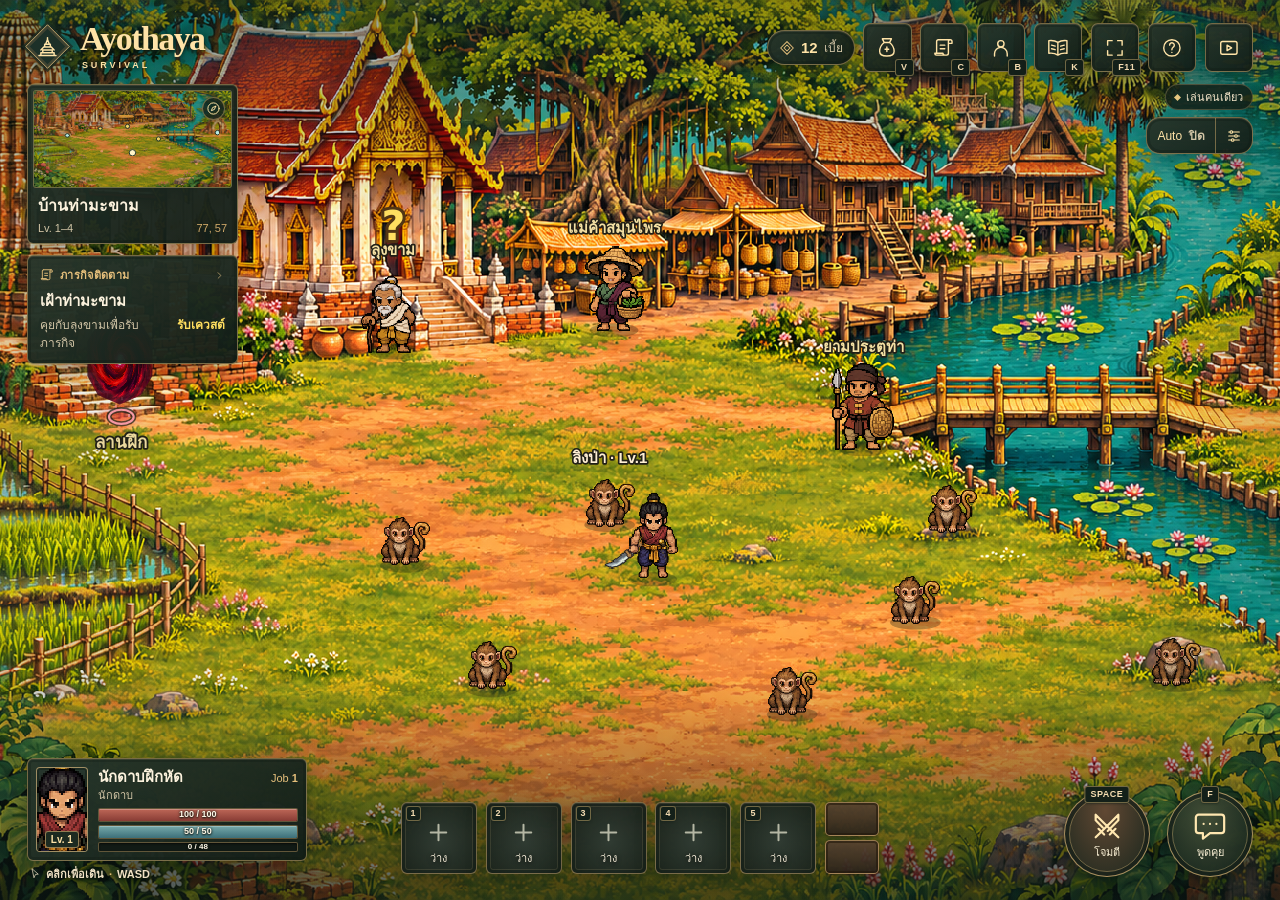
==== commit 43700a94: "Add training yard and refine combat and game UI" ====
--- a/index.html
+++ b/index.html
@@ -9,8 +9,10 @@
   <link rel="stylesheet" href="styles.css">
   <script src="game.js" defer></script>
   <script src="preview-data.js" defer></script>
+  <script src="heavy-effect.js" defer></script>
   <script src="player-sprite.js" defer></script>
   <script src="world.js" defer></script>
+  <script src="skill-audio.js" defer></script>
   <script src="ui.js" defer></script>
 </head>
 <body>
@@ -41,7 +43,7 @@
   </svg>
 
   <main class="game" id="game">
-    <canvas id="world" aria-label="ฉากเกมอโยธยา"></canvas>
+    <canvas id="world" tabindex="-1" aria-label="ฉากเกมอโยธยา"></canvas>
     <div class="scene-vignette" aria-hidden="true"></div>
 
     <aside class="scouting" aria-label="แผนที่และภารกิจ">
@@ -61,7 +63,7 @@
         </div>
       </section>
 
-      <button type="button" class="quest-tracker panel" data-action="quests" aria-label="เปิดสมุดภารกิจ">
+      <button type="button" id="quest-tracker" class="quest-tracker panel" data-action="quests" aria-label="เปิดสมุดภารกิจ">
         <span class="quest-heading"><svg class="icon"><use href="#i-quest"></use></svg> ภารกิจติดตาม <svg class="icon quest-arrow"><use href="#i-chevron"></use></svg></span>
         <strong id="quest-title">เฝ้าท่ามะขาม</strong>
         <span class="quest-detail"><span id="quest-objective">ไปพบลุงขาม</span><span id="quest-count"></span></span>
@@ -81,6 +83,9 @@
       </button>
       <button type="button" class="menu-button panel" data-action="character" title="ตัวละคร (B)" aria-label="ตัวละคร (B)">
         <svg class="icon" aria-hidden="true"><use href="#i-person"></use></svg><kbd>B</kbd>
+      </button>
+      <button type="button" class="menu-button panel" data-action="skills" aria-haspopup="dialog" title="เปิดหน้าต่างสกิล (K)" aria-label="เปิดหน้าต่างสกิล (K)">
+        <svg class="icon" aria-hidden="true"><use href="#i-skill-book"></use></svg><kbd>K</kbd>
       </button>
       <button type="button" class="menu-button panel" data-action="fullscreen" title="เต็มจอ (F11)" aria-label="เต็มจอ (F11)">
         <svg class="icon" aria-hidden="true"><use href="#i-fullscreen"></use></svg><kbd>F11</kbd>
@@ -103,12 +108,27 @@
       </button>
     </div>
 
+    <div class="training-controls" id="training-controls" role="group" aria-label="กฎลานฝึก" hidden>
+      <button type="button" class="training-option panel" id="training-cooldown" data-action="training-cooldown"
+        aria-label="คูลดาวน์สกิลในลานฝึก" aria-pressed="true">
+        <span>คูลดาวน์สกิล</span><strong id="training-cooldown-state">เปิด</strong>
+      </button>
+      <button type="button" class="training-option panel" id="training-mana" data-action="training-mana"
+        aria-label="ใช้มานาในลานฝึก" aria-pressed="true">
+        <span>ใช้มานา</span><strong id="training-mana-state">เปิด</strong>
+      </button>
+    </div>
+
     <section class="target panel" id="target" aria-label="เป้าหมายที่เลือก" hidden>
       <div class="target-label"><strong id="target-name"></strong><span id="target-level"></span></div>
       <button type="button" class="icon-button clear-target" data-action="clear-target" aria-label="ยกเลิกเป้าหมาย" title="ยกเลิกเป้าหมาย">
         <svg class="icon"><use href="#i-close"></use></svg>
       </button>
       <div class="meter meter-hp"><span id="target-hp-fill" class="meter-fill"></span><span id="target-hp-text" class="meter-text"></span></div>
+      <div id="training-range" class="training-range" hidden>
+        <span>ถึงเป้า <strong id="training-target-distance"></strong> หน่วย</span>
+        <span>โจมตีปกติ <strong id="training-attack-range"></strong> หน่วย</span>
+      </div>
     </section>
 
     <p id="interaction-hint" class="interaction-hint panel" hidden></p>
@@ -138,9 +158,14 @@
         <button type="button" class="skill style-shield panel" data-skill="3" title="ตั้งรับ (3)"><kbd>3</kbd><span class="skill-cooldown" aria-hidden="true"></span><svg class="icon" aria-hidden="true"><use href="#i-shield"></use></svg><span class="skill-label">ตั้งรับ</span></button>
         <button type="button" class="skill style-leaf panel" data-skill="4" title="สมานแผล (4)"><kbd>4</kbd><span class="skill-cooldown" aria-hidden="true"></span><svg class="icon" aria-hidden="true"><use href="#i-leaf"></use></svg><span class="skill-label">สมานแผล</span></button>
         <button type="button" class="skill style-star panel" data-skill="5" title="พุ่งตัด (5)"><kbd>5</kbd><span class="skill-cooldown" aria-hidden="true"></span><svg class="icon" aria-hidden="true"><use href="#i-star"></use></svg><span class="skill-label">พุ่งตัด</span></button>
-        <button type="button" class="menu-button skill-book panel" data-action="skills" aria-haspopup="dialog" title="เปิดหน้าต่างสกิล (K)" aria-label="เปิดหน้าต่างสกิล (K)">
-          <svg class="icon" aria-hidden="true"><use href="#i-skill-book"></use></svg><kbd>K</kbd>
-        </button>
+        <div class="item-shortcuts" role="group" aria-label="ช่องลัดไอเทม">
+          <button type="button" class="item-shortcut panel" data-action="item-shortcut" data-id="1" aria-label="ช่องบน ว่าง">
+            <span class="item-shortcut-icon" aria-hidden="true"></span><span class="item-shortcut-count" aria-hidden="true" hidden></span>
+          </button>
+          <button type="button" class="item-shortcut panel" data-action="item-shortcut" data-id="2" aria-label="ช่องล่าง ว่าง">
+            <span class="item-shortcut-icon" aria-hidden="true"></span><span class="item-shortcut-count" aria-hidden="true" hidden></span>
+          </button>
+        </div>
       </section>
 
       <section class="actions" aria-label="คำสั่ง">
@@ -155,6 +180,7 @@
 
     <dialog id="dialog" aria-labelledby="dialog-title" class="dialog panel">
       <div class="dialog-heading">
+        <span class="bag-header-emblem" aria-hidden="true"><svg class="icon"><use href="#i-bag"></use></svg></span>
         <h2 id="dialog-title"></h2>
         <button type="button" class="icon-button" id="dialog-close" data-action="close" title="ปิด (Esc)" aria-label="ปิด">
           <svg class="icon"><use href="#i-close"></use></svg>
--- a/styles.css
+++ b/styles.css
@@ -167,6 +167,8 @@
 #quest-title { font-size: 15px; line-height: 1.35; }
 .quest-detail { color: var(--muted); font-size: 12px; line-height: 1.5; display: flex; align-items: flex-start; gap: 5px; }
 #quest-count { white-space: nowrap; margin-left: auto; color: var(--gold-light); font-variant-numeric: tabular-nums; }
+.quest-tracker[data-status="available"] #quest-count { color: #ffdf60; font-weight: 700; }
+.quest-tracker[data-status="ready"] #quest-count { color: #a5f17b; font-weight: 700; }
 
 .toolbar {
   position: absolute;
@@ -249,6 +251,28 @@
 #auto-toggle[aria-pressed="true"] strong { color: #caf19e; }
 .auto-controls .icon { font-size: 16px; }
 
+.training-controls {
+  position: absolute;
+  top: calc(var(--top) + 138px);
+  right: var(--margin);
+  display: grid;
+  gap: 6px;
+}
+.training-option {
+  display: flex;
+  align-items: center;
+  justify-content: space-between;
+  gap: 10px;
+  min-height: 36px;
+  padding: 0 11px;
+  border-radius: 12px;
+  color: var(--gold-light);
+  font-size: 12px;
+}
+.training-option strong { color: #caf19e; }
+.training-option[aria-pressed="false"] strong { color: #ffd18f; }
+.training-option:hover { border-color: #eac383ad; }
+
 .target {
   position: absolute;
   left: 50%;
@@ -260,6 +284,16 @@
 .target-label { display: flex; align-items: baseline; gap: 8px; padding-right: 24px; font-size: 14px; }
 #target-level { color: var(--gold); font-size: 12px; white-space: nowrap; }
 .target > .meter { margin-top: 5px; }
+.training-range {
+  display: flex;
+  flex-wrap: wrap;
+  justify-content: space-between;
+  gap: 2px 8px;
+  margin-top: 6px;
+  color: var(--muted);
+  font-size: 11px;
+}
+.training-range strong { color: var(--gold-light); font-variant-numeric: tabular-nums; }
 .icon-button {
   appearance: none;
   background: transparent;
@@ -442,7 +476,44 @@
 .style-swords { --skill: #f1ae9e; --skill-ink: #684138; }
 .style-empty { --skill: #b5b7a4; --skill-ink: #303b32; }
 .skill.style-empty > .icon { filter: none; }
-.skill-book { width: 33px; height: 39px; flex: none; }
+.item-shortcuts {
+  display: grid;
+  grid-template-rows: repeat(2, minmax(0, 1fr));
+  gap: 4px;
+  flex: none;
+  width: clamp(37px, 4.4vw, 54px);
+  height: clamp(54px, 9vh, 72px);
+}
+.item-shortcut {
+  position: relative;
+  display: grid;
+  place-items: center;
+  min-width: 0;
+  min-height: 0;
+  padding: 0;
+  overflow: hidden;
+  border-radius: 5px;
+  border-color: #d7ae729b;
+  background: linear-gradient(#574231eb, #2b231aee);
+  box-shadow: inset 0 0 0 2px #24190c9a, 0 1px 3px #24190c95;
+}
+.item-shortcut:hover, .item-shortcut.equipped { border-color: #ffe0a1; }
+.item-shortcut-icon { display: grid; place-items: center; width: 100%; height: 100%; }
+.item-shortcut-icon :is(.bag-item-art, .town-scroll-art) { width: 25px; height: 25px; max-width: 90%; max-height: 100%; }
+.item-shortcut-icon .icon { font-size: 17px; color: #ffdda0; }
+.item-shortcut-count {
+  position: absolute;
+  right: 3px;
+  bottom: 2px;
+  padding: 0 2px;
+  color: #fff0bb;
+  background: #362719dc;
+  border-radius: 3px;
+  font-size: 9px;
+  line-height: 11px;
+  font-variant-numeric: tabular-nums;
+}
+.item-shortcut.out-of-stock .item-shortcut-icon { opacity: .48; }
 
 .actions { display: flex; gap: clamp(10px, 1.35vw, 19px); justify-content: flex-end; align-items: center; }
 .action-button {
@@ -485,28 +556,35 @@
 .noscript { top: 46%; }
 
 .dialog {
-  background: linear-gradient(145deg, #26372b, #17241b);
+  --line: #bb874e;
+  --gold-light: #ffe6a8;
+  --muted: #edd2aa;
+  --dialog-surface: #392016d6;
+  --dialog-button: #633619;
+  --dialog-hover: #8b4f24;
   padding: 0;
-  color: #fcf2dd;
-  width: min(calc(100% - 34px), 496px);
+  color: #fff0ca;
+  background: #6b3a1d;
+  border: 1px solid #ad743a;
+  border-image: url("assets/inventory-leather.png") 110 28 28 fill / 62px 16px 14px stretch;
+  border-radius: 10px;
+  width: min(calc(100% - 24px), 496px);
   max-width: none;
-  max-height: min(calc(100% - 32px), 560px);
-  box-shadow: 0 18px 55px #090f0ac0, inset 0 0 0 3px #a1814c17;
-  border-color: #d4b177a1;
+  max-height: min(calc(100% - 24px), 620px);
+  box-shadow: 0 16px 40px #120b06bb;
   margin: auto;
 }
+.dialog[open] { display: grid; grid-template-rows: auto minmax(0, 1fr); overflow: hidden; padding-bottom: 9px; }
 .dialog::backdrop { background: #0d1a16ad; backdrop-filter: blur(2px); }
 .dialog-heading {
-  display: flex;
-  justify-content: space-between;
-  align-items: center;
-  gap: 12px;
-  padding: 13px 17px;
-  border-bottom: 1px solid #d3a76556;
-  background: #111f161e;
-}
-.dialog-heading h2 { margin: 0; color: var(--gold-light); font-size: 20px; line-height: 1.3; }
-.dialog-content { padding: 16px 18px; font-size: 14px; line-height: 1.65; user-select: text; }
+  position: relative;
+  display: flex;
+  align-items: center;
+  min-height: 60px;
+  padding: 8px 56px 11px 20px;
+}
+.dialog-heading h2 { margin: 0; color: #fff1bb; font-size: 18px; line-height: 1.3; text-shadow: 0 2px 2px #43250e; }
+.dialog-content { overflow: auto; padding: 15px 18px; scrollbar-color: #ca995d #673716; font-size: 14px; line-height: 1.65; user-select: text; }
 .dialog-content > :first-child { margin-top: 0; }
 .dialog-content > :last-child { margin-bottom: 0; }
 .dialog-content h3 { margin: 0 0 4px; font-size: 15px; color: var(--gold-light); }
@@ -519,7 +597,7 @@
 .key-list dt, .key-list dd { margin: 0; }
 .key-list dt { color: var(--gold-light); }
 .item-list { display: grid; gap: 7px; padding: 0; list-style: none; }
-.item-row, .stat-grid > *, .quest-list > * { border: 1px solid #d0ac7863; border-radius: 4px; padding: 7px 9px; background: #121c164a; }
+.item-row, .stat-grid > *, .quest-list > * { border: 1px solid var(--line); border-radius: 4px; padding: 7px 9px; background: var(--dialog-surface); }
 .item-row { display: flex; align-items: center; gap: 9px; }
 .item-row > div { flex: 1 1 0; }
 .item-row small { display: block; color: var(--muted); }
@@ -533,42 +611,206 @@
   border-radius: 4px;
   color: var(--gold-light);
   padding: 5px 12px;
-  background: #354532;
+  background: var(--dialog-button);
   box-shadow: inset 0 1px #ebc68d36;
 }
-.dialog-content button:enabled:hover { background: #45543a; }
+.dialog-content button:enabled:hover { background: var(--dialog-hover); }
+.dialog-content button:disabled { opacity: .54; }
+.inventory-dialog[open] { width: min(calc(100% - 24px), 366px); }
+.inventory-dialog .dialog-heading { justify-content: center; padding-inline: 54px; }
+.inventory-dialog .dialog-heading h2 { text-align: center; }
+.bag-header-emblem { display: none; }
+.inventory-dialog .bag-header-emblem, .dialog #dialog-close {
+  position: absolute;
+  display: grid;
+  place-items: center;
+  width: 32px;
+  height: 32px;
+  border: 1px solid #935a23;
+  border-radius: 50%;
+  color: #592d14;
+  background: #e5ae57;
+  box-shadow: inset 0 0 0 2px #ffd782, 0 2px 3px #32160991;
+}
+.inventory-dialog .bag-header-emblem { left: 16px; }
+.inventory-dialog .bag-header-emblem .icon { font-size: 19px; }
+.dialog #dialog-close { right: 16px; }
+.dialog #dialog-close:hover { background: #f8c973; }
+.inventory-dialog .dialog-content { padding: 13px 15px 15px; }
+.bag-grid {
+  display: grid;
+  grid-template-columns: repeat(5, minmax(0, 1fr));
+  gap: 5px;
+  margin: 0;
+  padding: 0;
+  list-style: none;
+}
+.bag-grid > li { min-width: 0; }
+.dialog-content .bag-slot {
+  position: relative;
+  display: grid;
+  place-items: center;
+  width: 100%;
+  aspect-ratio: 1;
+  padding: 0;
+  border: 1px solid #c9a479;
+  border-radius: 9px;
+  color: #ffedc5;
+  background: #9e795ac7;
+  box-shadow: inset 0 2px 4px #f4dab575, inset 0 -2px 4px #59361895, 0 2px 2px #36170bb0;
+}
+.dialog-content .bag-slot-empty {
+  border-color: #bc8f58a0;
+  background: #563019b5;
+  box-shadow: inset 0 2px 5px #3e1c0d85;
+}
+.bag-slot > .icon { color: #ffe0a1; font-size: 26px; }
+.town-scroll-art { display: block; image-rendering: pixelated; object-fit: contain; }
+.bag-slot .town-scroll-art { width: 86%; aspect-ratio: 1; }
+.vendor-item-art { display: grid; place-items: center; flex: 0 0 34px; width: 34px; }
+.vendor-item-art .town-scroll-art { width: 34px; height: 34px; }
+.dialog-content .bag-slot:enabled:hover { background: #c09464; }
+.dialog-content .bag-slot[aria-pressed="true"] { border-color: #ffe28b; box-shadow: inset 0 0 0 1px #ffe28b, 0 0 6px #ffb84990; }
+.bag-item-art {
+  display: block;
+  width: 86%;
+  aspect-ratio: 1;
+  background: url("assets/inventory-icons.png") no-repeat;
+  background-size: 500% 200%;
+  image-rendering: pixelated;
+  filter: drop-shadow(0 2px 1px #41280aaa);
+}
+.bag-count, .bag-equipped { position: absolute; text-shadow: 1px 1px #3d2214, -1px 0 #3d2214; }
+.bag-count { bottom: 1px; right: 4px; color: #fff1d7; font-size: 12px; font-weight: 700; line-height: 1.35; }
+.bag-equipped { top: 1px; left: 4px; color: #ffe390; font-size: 9px; font-weight: 700; line-height: 1.4; }
+.bag-detail {
+  display: flex;
+  align-items: center;
+  justify-content: space-between;
+  gap: 8px;
+  min-height: 48px;
+  margin-top: 9px;
+  padding: 5px 8px;
+  border: 1px solid #ba864e;
+  border-radius: 5px;
+  background: #3a2119be;
+  line-height: 1.45;
+}
+.bag-detail small { display: block; color: #eed5ad; font-size: 11px; }
+.bag-empty { margin: 0; color: #eed5ad; }
+.bag-worn { white-space: nowrap; color: #ffe39c; font-size: 11px; }
+.bag-shortcuts { margin-top: 9px; }
+.dialog-content .bag-shortcuts h3 { font-size: 12px; }
+.bag-binding-grid { display: grid; grid-template-columns: repeat(2, minmax(0, 1fr)); gap: 6px; }
+.bag-binding { display: flex; min-width: 0; gap: 3px; }
+.dialog-content .bag-binding button { padding: 3px 6px; line-height: 1.25; font-size: 12px; }
+.bag-binding [data-action="bind-item-slot"] { flex: 1; min-width: 0; text-align: left; }
+.bag-binding small { display: block; color: var(--muted); font-size: 10px; overflow: hidden; text-overflow: ellipsis; white-space: nowrap; }
+.dialog-content .bag-binding .bag-binding-clear { flex: 0 0 auto; font-size: 16px; }
+.bag-footer { display: flex; align-items: center; flex-wrap: wrap; gap: 6px; margin-top: 8px; }
+.dialog-content .bag-detail button, .dialog-content .bag-footer button {
+  border-color: #b68448;
+  padding: 4px 8px;
+  background: #572b1a;
+  color: #ffe7ad;
+  font-size: 12px;
+  white-space: nowrap;
+}
+.dialog-content .bag-detail button:enabled:hover, .dialog-content .bag-footer button:enabled:hover,
+.dialog-content .bag-footer button[aria-pressed="true"] { background: #914f27; border-color: #ffe28b; }
+.bag-gold { display: inline-flex; align-items: center; gap: 4px; margin-inline-start: auto; font-size: 12px; font-weight: 700; color: #ffdfa1; }
+.bag-gold .icon { font-size: 14px; }
+
+.quest-reward-list ul { display: grid; grid-template-columns: repeat(2, minmax(0, 1fr)); gap: 6px; margin: 0; padding: 0; list-style: none; }
+.quest-reward-list li {
+  display: flex;
+  align-items: center;
+  gap: 7px;
+  min-height: 37px;
+  padding: 3px 7px;
+  border: 1px solid var(--line);
+  border-radius: 4px;
+  background: var(--dialog-surface);
+  font-size: 12px;
+}
+.quest-reward-list .bag-item-art { width: 27px; flex: 0 0 27px; }
+.quest-reward-list .icon { flex: 0 0 27px; color: var(--gold); font-size: 16px; }
+.quest-offer-actions { justify-content: flex-end; }
+.dialog-content [data-action="accept-quest"] { background: #dfa858; color: #382114; font-weight: 700; }
+.dialog-content [data-action="accept-quest"]:enabled:hover { background: #ffd184; }
+
+.character-dialog[open] { width: min(calc(100% - 24px), 620px); max-height: calc(100% - 24px); }
+.character-overview { display: flex; justify-content: space-between; align-items: center; gap: 8px; line-height: 1.35; }
+.character-overview > div > strong { color: var(--gold-light); font-size: 16px; }
+.character-overview small { display: block; color: var(--muted); }
+.character-overview p { margin: 0; padding: 5px 9px; border: 1px solid var(--line); border-radius: 4px; color: var(--muted); white-space: nowrap; }
+.character-overview p strong { margin-inline-start: 5px; color: var(--gold-light); font-variant-numeric: tabular-nums; }
+.character-experience, .character-tables { display: grid; grid-template-columns: repeat(2, minmax(0, 1fr)); gap: 9px; }
+.character-experience { margin: 10px 0 12px; }
+.character-exp { display: grid; grid-template-columns: 1fr auto; align-items: center; gap: 4px; font-size: 11px; color: var(--muted); }
+.character-exp strong { color: var(--gold-light); }
+.character-exp progress { grid-column: 1 / -1; width: 100%; height: 5px; appearance: none; accent-color: var(--gold); border: 0; border-radius: 3px; overflow: hidden; }
+.character-exp progress::-webkit-progress-bar { background: #421e12; }
+.character-exp progress::-webkit-progress-value { background: #ca9f58; }
+.character-board { overflow: hidden; border: 1px solid var(--line); border-radius: 5px; background: #392016c7; }
+.dialog-content .character-board h3 { margin: 0; padding: 5px 9px; border-bottom: 1px solid var(--line); background: #78431f; font-size: 13px; }
+.character-board tr:nth-child(even) { background: #ffffff06; }
+.dialog-content .character-board th, .dialog-content .character-board td { padding: 4px 8px; height: 40px; }
+.character-board tr:last-child > * { border-bottom: 0; }
+.character-board th { width: 100%; }
+.character-board th strong, .character-board th small { display: block; line-height: 1.25; }
+.character-board th strong { color: #fff0d2; font-size: 12px; }
+.character-board th small { color: var(--muted); font-size: 10px; font-weight: 400; }
+.dialog-content .character-board td { color: var(--gold-light); text-align: right; white-space: nowrap; font-size: 13px; font-variant-numeric: tabular-nums; }
+.dialog-content .character-board td + td { padding-left: 0; }
+.character-stepper { display: flex; gap: 4px; }
+.character-stat-delta { display: inline-block; margin-inline-start: 4px; font-size: 10px; color: #ffca7b; }
+.character-stepper button { width: 29px; min-height: 28px; padding: 0; }
+.character-actions { justify-content: flex-end; }
+.character-dialog .dialog-content [data-action="confirm-stats"] { margin-inline-start: auto; background: #dfa858; color: #382114; font-weight: 700; }
+.character-dialog .dialog-content [data-action="confirm-stats"]:enabled:hover { background: #ffd184; }
+@media (max-width: 470px) {
+  .character-tables { grid-template-columns: minmax(0, 1fr); }
+  .character-dialog .dialog-content { padding: 12px; }
+}
+
 .auto-form { display: grid; gap: 12px; }
 .auto-field { display: grid; grid-template-columns: minmax(0, 1fr) minmax(91px, .45fr); align-items: center; gap: 8px; }
-.auto-form select, .auto-form input {
+.auto-form select, .auto-form input[type="number"] {
   width: 100%;
   min-height: 34px;
   padding: 5px 8px;
   border: 1px solid var(--line);
   border-radius: 4px;
   color: inherit;
-  background: #14251c;
+  background: var(--dialog-surface);
   font: inherit;
 }
 .auto-percent { display: flex; align-items: center; gap: 5px; color: var(--gold-light); }
 .auto-form p { margin: 0; }
+.auto-skills { min-width: 0; padding: 0; margin: 0; border: 0; }
+.auto-skills legend { padding: 0; margin-bottom: 7px; color: var(--gold-light); font-weight: 700; }
+.auto-skills > p { margin-bottom: 7px; font-size: 12px; }
+.auto-skills > div { display: grid; gap: 5px; }
+.auto-skill-slot {
+  display: grid;
+  grid-template-columns: 64px minmax(0, 1fr);
+  align-items: center;
+  gap: 8px;
+}
+.auto-skill-slot > span { color: var(--gold-light); }
+.auto-skill-slot select { min-width: 0; }
 .auto-form button { justify-self: end; }
 
-.skill-dialog[open] {
-  display: grid;
-  grid-template-rows: auto minmax(0, 1fr);
-  width: min(calc(100% - 24px), 668px);
-  max-height: min(calc(100% - 24px), 690px);
-  overflow: hidden;
-}
-.skill-dialog .dialog-content { overflow: auto; scrollbar-color: #88704a #19271e; }
+.skill-dialog[open] { width: min(calc(100% - 24px), 668px); max-height: min(calc(100% - 24px), 690px); }
 .book-heading { display: flex; flex-wrap: wrap; justify-content: space-between; align-items: center; gap: 8px 12px; margin-bottom: 14px; }
 .book-heading p { margin: 0; color: var(--gold-light); font-weight: 700; }
 .book-heading p span { color: var(--muted); font-size: 12px; font-weight: 400; }
 .book-tabs { display: flex; flex-wrap: wrap; gap: 5px; }
-.book-tabs button { padding: 5px 9px; background: #14251c; font-size: 12px; }
+.book-tabs button { padding: 5px 9px; background: var(--dialog-surface); font-size: 12px; }
 .book-tabs button[aria-pressed="true"], .book-slots button[aria-pressed="true"] {
   border-color: var(--gold-light);
-  background: #4a4a30;
+  background: #815027;
   box-shadow: inset 0 -2px var(--gold);
 }
 .book-slots { display: grid; grid-template-columns: repeat(5, minmax(0, 1fr)); gap: 6px; }
@@ -579,33 +821,40 @@
   gap: 2px;
   padding: 10px 2px 5px;
   min-height: 56px;
-  background: #17271f;
+  background: var(--dialog-surface);
   color: var(--skill, var(--gold));
 }
 .book-slot kbd { position: absolute; top: 3px; left: 3px; padding: 2px 3px; }
 .book-slot .icon { font-size: 21px; }
 .book-slot span { color: #fcf2dd; font-size: 11px; }
-.book-instructions { display: flex; justify-content: space-between; align-items: center; gap: 8px; margin: 11px 0; }
+.book-instructions { display: flex; flex-wrap: wrap; justify-content: space-between; align-items: center; gap: 8px; margin: 11px 0; }
+.book-slot-actions { display: flex; gap: 6px; }
 .book-instructions p, .book-passive-note { margin: 0; color: var(--muted); }
 .book-instructions strong { color: var(--gold-light); }
 .book-instructions button { padding: 3px 9px; font-size: 12px; }
 .book-passive-note { margin-bottom: 10px; }
 .book-catalog { display: grid; grid-template-columns: repeat(2, minmax(0, 1fr)); gap: 8px; padding: 0; margin: 0; list-style: none; }
-.dialog-content .book-card {
+.book-card {
+  display: flex;
+  flex-direction: column;
+  justify-content: space-between;
+  border: 1px solid #d0ac7863;
+  border-radius: 5px;
+  background: var(--dialog-surface);
+}
+.dialog-content .book-card-main {
   display: grid;
   grid-template-columns: auto minmax(0, 1fr);
-  align-content: start;
   gap: 4px 9px;
   width: 100%;
-  height: 100%;
   padding: 8px;
-  border: 1px solid #d0ac7863;
-  border-radius: 5px;
-  background: #131f19;
+  border: 0;
+  background: transparent;
+  box-shadow: none;
   text-align: left;
 }
-.dialog-content .book-card:enabled:hover { border-color: var(--gold); }
-.dialog-content .book-card.locked { opacity: .78; }
+.book-card:has(.book-card-main:enabled:hover) { border-color: var(--gold); }
+.book-card.locked { opacity: .78; }
 .book-icon {
   display: grid;
   place-items: center;
@@ -620,7 +869,15 @@
 .book-card-text { min-width: 0; color: #fcf2dd; }
 .book-card-text small { display: block; color: var(--muted); line-height: 1.4; }
 .book-card-text .book-cost { margin-top: 3px; color: #b8d7ec; }
-.book-card-state { grid-column: 2; color: var(--gold-light); font-size: 11px; }
+.book-requirements { display: flex; flex-wrap: wrap; gap: 4px; margin-top: 5px; }
+.book-requirement { padding: 1px 5px; border: 1px solid #79925b7a; border-radius: 4px; color: #c7dfa8; font-size: 11px; line-height: 1.4; }
+.book-requirement.missing { border-color: #a4624f9c; color: #ffc3a8; }
+.book-card-controls { display: flex; align-items: center; gap: 6px; min-height: 36px; padding: 0 8px 6px; }
+.book-card-state { color: var(--gold-light); font-size: 11px; }
+.dialog-content .book-skill-enable, .book-skill-status { margin-inline-start: auto; font-size: 12px; }
+.dialog-content .book-skill-enable { padding: 3px 8px; }
+.book-skill-status { color: #c7dfa8; }
+.skill.skill-inactive { filter: saturate(.42); opacity: .66; }
 
 @media (max-width: 900px) {
   .controls { grid-template-columns: minmax(174px, 1fr) auto minmax(135px, 1fr); gap: 10px; }
@@ -635,6 +892,7 @@
 @media (max-width: 700px) {
   :root { --margin: 9px; --top: 12px; }
   .auto-controls { top: auto; bottom: calc(var(--top) + 121px + env(safe-area-inset-bottom)); }
+  .training-controls { top: auto; bottom: calc(var(--top) + 164px + env(safe-area-inset-bottom)); }
   .scouting { width: 142px; gap: 7px; }
   .brand { gap: 5px; }
   .brand-mark { width: 29px; height: 29px; }
@@ -651,7 +909,7 @@
   #quest-title { font-size: 12px; }
   .quest-detail { font-size: 10px; }
   .toolbar { gap: 4px; }
-  .menu-button { width: 31px; height: 31px; }
+  .menu-button { width: 29px; height: 31px; }
   .menu-button kbd, .actions kbd { display: none; }
   .network { top: calc(100% + 7px); font-size: 10px; padding: 2px 7px; }
   .currency { position: absolute; top: calc(100% + 7px); right: 91px; padding: 0 6px; min-height: 20px; gap: 3px; border-radius: 5px; }
@@ -670,8 +928,9 @@
   .player-job { margin-bottom: 2px; font-size: 9px; }
   .movement-tip { display: none; }
   .skill-dock { grid-area: skills; margin: 0; justify-self: center; }
-  .skill { width: min(65px, calc((100vw - 76px) / 5)); height: 47px; padding: 8px 2px 3px; }
-  .skill-dock .skill-book { width: 33px; height: 39px; }
+  .skill { width: min(65px, calc((100vw - 46px) / 6)); height: 47px; padding: 8px 2px 3px; }
+  .item-shortcuts { width: min(47px, calc((100vw - 46px) / 6)); height: 47px; gap: 3px; }
+  .item-shortcut-icon :is(.bag-item-art, .town-scroll-art) { width: 18px; height: 18px; }
   .skill .icon { font-size: 21px; }
   .skill-label { font-size: 10px; }
   .actions { grid-area: actions; }
@@ -683,6 +942,8 @@
 }
 
 @media (max-width: 480px) {
+  .toolbar { gap: 3px; }
+  .menu-button { width: 27px; }
   .skill-dialog .dialog-content { padding: 12px; }
   .book-catalog { grid-template-columns: minmax(0, 1fr); }
   .book-slots { gap: 4px; }
@@ -690,7 +951,10 @@
 }
 
 @media (max-width: 370px) {
-  .toolbar { gap: 3px; }
+  .brand { gap: 4px; }
+  .brand-type strong { font-size: 18px; }
+  .brand-mark { width: 23px; height: 23px; }
+  .brand-mark .icon { font-size: 17px; }
   .menu-button { width: 25px; height: 28px; }
   .menu-button .icon { font-size: 15px; }
 }
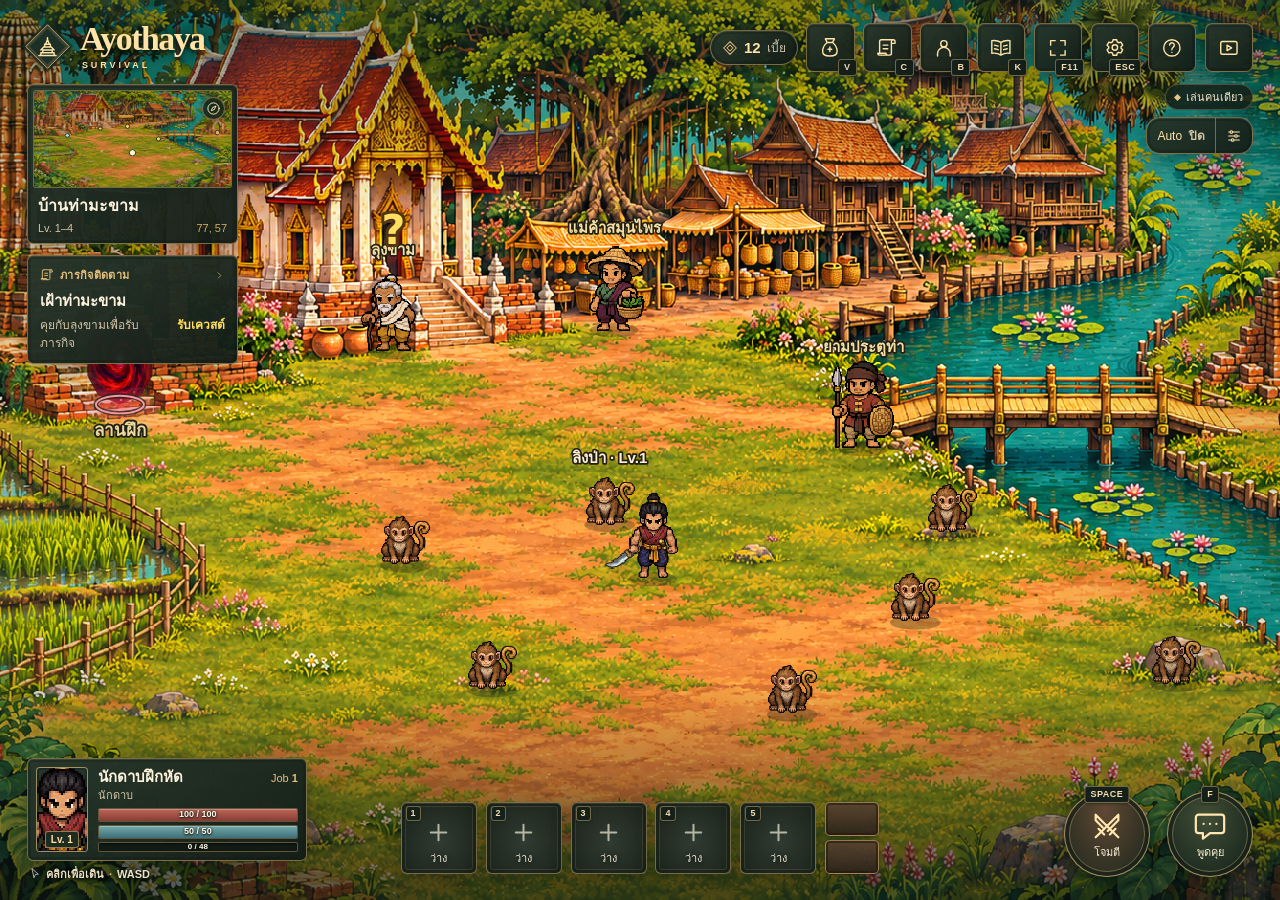
==== commit 1b24099c: "Add cemetery boss encounter, combat updates, and test report" ====
--- a/index.html
+++ b/index.html
@@ -10,6 +10,12 @@
   <script src="game.js" defer></script>
   <script src="preview-data.js" defer></script>
   <script src="heavy-effect.js" defer></script>
+  <script src="sweep-effect.js" defer></script>
+  <script src="guard-effect.js" defer></script>
+  <script src="heal-effect.js" defer></script>
+  <script src="piercing-effect.js" defer></script>
+  <script src="interrupt-effect.js" defer></script>
+  <script src="pret-slam-effect.js" defer></script>
   <script src="player-sprite.js" defer></script>
   <script src="world.js" defer></script>
   <script src="skill-audio.js" defer></script>
@@ -23,6 +29,7 @@
     <symbol id="i-quest" viewBox="0 0 24 24"><path d="M6 3h13a2 2 0 0 1 2 2v2h-4V5a2 2 0 0 1 2-2M6 3a2 2 0 0 0-2 2v13m9 2h2a2 2 0 0 0 2-2V7M4 18H2a2 2 0 0 0 2 2h9a2 2 0 0 1-2-2H4m4-9h5m-5 4h5"/></symbol>
     <symbol id="i-person" viewBox="0 0 24 24"><circle cx="12" cy="7.5" r="3.5"/><path d="M5 21v-2.5a7 7 0 0 1 14 0V21"/></symbol>
     <symbol id="i-fullscreen" viewBox="0 0 24 24"><path d="M9 4H4v5m11-5h5v5M4 15v5h5m6 0h5v-5"/></symbol>
+    <symbol id="i-gear" viewBox="0 0 24 24"><path d="m10 3-.6 2.4-1.6.9-2.4-.7-2 3.4 1.8 1.7v1.8l-1.8 1.7 2 3.4 2.4-.7 1.6.9.6 2.4h4l.6-2.4 1.6-.9 2.4.7 2-3.4-1.8-1.7v-1.8l1.8-1.7-2-3.4-2.4.7-1.6-.9L14 3z"/><circle cx="12" cy="11.6" r="3"/></symbol>
     <symbol id="i-help" viewBox="0 0 24 24"><circle cx="12" cy="12" r="9"/><path d="M9.5 9a2.6 2.6 0 1 1 4.1 2.1c-1.2.9-1.6 1.4-1.6 2.9m0 3h.01"/></symbol>
     <symbol id="i-settings" viewBox="0 0 24 24"><path d="M4 6h16M4 12h16M4 18h16"/><circle cx="8" cy="6" r="2" fill="#263b2d"/><circle cx="15" cy="12" r="2" fill="#263b2d"/><circle cx="10" cy="18" r="2" fill="#263b2d"/></symbol>
     <symbol id="i-preview" viewBox="0 0 24 24"><rect x="3" y="5" width="18" height="14" rx="2"/><path d="M10 9l5 3-5 3z"/></symbol>
@@ -90,6 +97,9 @@
       <button type="button" class="menu-button panel" data-action="fullscreen" title="เต็มจอ (F11)" aria-label="เต็มจอ (F11)">
         <svg class="icon" aria-hidden="true"><use href="#i-fullscreen"></use></svg><kbd>F11</kbd>
       </button>
+      <button type="button" class="menu-button panel" data-action="settings" aria-haspopup="dialog" title="ตั้งค่า (Esc)" aria-label="ตั้งค่า (Esc)">
+        <svg class="icon" aria-hidden="true"><use href="#i-gear"></use></svg><kbd>ESC</kbd>
+      </button>
       <button type="button" class="menu-button panel" data-action="help" title="วิธีเล่น" aria-label="วิธีเล่น">
         <svg class="icon" aria-hidden="true"><use href="#i-help"></use></svg>
       </button>
@@ -125,6 +135,8 @@
         <svg class="icon"><use href="#i-close"></use></svg>
       </button>
       <div class="meter meter-hp"><span id="target-hp-fill" class="meter-fill"></span><span id="target-hp-text" class="meter-text"></span></div>
+      <span id="target-bleed" class="target-status" hidden>เลือดไหล</span>
+      <span id="target-slow" class="target-status target-slow" hidden>ติด Slow</span>
       <div id="training-range" class="training-range" hidden>
         <span>ถึงเป้า <strong id="training-target-distance"></strong> หน่วย</span>
         <span>โจมตีปกติ <strong id="training-attack-range"></strong> หน่วย</span>
@@ -155,9 +167,9 @@
       <section class="skill-dock" aria-label="ช่องลัดสกิล">
         <button type="button" class="skill style-blade panel" data-skill="1" title="ฟันหนัก (1)"><kbd>1</kbd><span class="skill-cooldown" aria-hidden="true"></span><svg class="icon" aria-hidden="true"><use href="#i-blade"></use></svg><span class="skill-label">ฟันหนัก</span></button>
         <button type="button" class="skill style-flame panel" data-skill="2" title="กวาดดาบ (2)"><kbd>2</kbd><span class="skill-cooldown" aria-hidden="true"></span><svg class="icon" aria-hidden="true"><use href="#i-flame"></use></svg><span class="skill-label">กวาดดาบ</span></button>
-        <button type="button" class="skill style-shield panel" data-skill="3" title="ตั้งรับ (3)"><kbd>3</kbd><span class="skill-cooldown" aria-hidden="true"></span><svg class="icon" aria-hidden="true"><use href="#i-shield"></use></svg><span class="skill-label">ตั้งรับ</span></button>
-        <button type="button" class="skill style-leaf panel" data-skill="4" title="สมานแผล (4)"><kbd>4</kbd><span class="skill-cooldown" aria-hidden="true"></span><svg class="icon" aria-hidden="true"><use href="#i-leaf"></use></svg><span class="skill-label">สมานแผล</span></button>
-        <button type="button" class="skill style-star panel" data-skill="5" title="พุ่งตัด (5)"><kbd>5</kbd><span class="skill-cooldown" aria-hidden="true"></span><svg class="icon" aria-hidden="true"><use href="#i-star"></use></svg><span class="skill-label">พุ่งตัด</span></button>
+        <button type="button" class="skill style-shield panel" data-skill="3" title="กันภัย (3)"><kbd>3</kbd><span class="skill-cooldown" aria-hidden="true"></span><svg class="icon" aria-hidden="true"><use href="#i-shield"></use></svg><span class="skill-label">กันภัย</span></button>
+        <button type="button" class="skill style-leaf panel" data-skill="4" title="รักษาใจ (4)"><kbd>4</kbd><span class="skill-cooldown" aria-hidden="true"></span><svg class="icon" aria-hidden="true"><use href="#i-leaf"></use></svg><span class="skill-label">รักษาใจ</span></button>
+        <button type="button" class="skill style-star panel" data-skill="5" title="พุ่งแทงใจ (5)"><kbd>5</kbd><span class="skill-cooldown" aria-hidden="true"></span><svg class="icon" aria-hidden="true"><use href="#i-star"></use></svg><span class="skill-label">พุ่งแทงใจ</span></button>
         <div class="item-shortcuts" role="group" aria-label="ช่องลัดไอเทม">
           <button type="button" class="item-shortcut panel" data-action="item-shortcut" data-id="1" aria-label="ช่องบน ว่าง">
             <span class="item-shortcut-icon" aria-hidden="true"></span><span class="item-shortcut-count" aria-hidden="true" hidden></span>
@@ -187,6 +199,10 @@
         </button>
       </div>
       <div id="dialog-content" class="dialog-content"></div>
+      <div id="bag-context" class="bag-context" role="group" aria-label="ตัวเลือกไอเทม" tabindex="-1" hidden>
+        <button type="button" data-action="inventory-discard">ทิ้ง</button>
+        <small id="bag-context-reason" hidden></small>
+      </div>
     </dialog>
     <noscript><p class="noscript panel">เปิด JavaScript เพื่อเข้าสู่เกม Ayothaya Survival</p></noscript>
   </main>
--- a/styles.css
+++ b/styles.css
@@ -71,6 +71,50 @@
 }
 .damage-number.heal, .damage-number[data-kind="heal"] { color: #cef6ab; }
 .damage-number.hurt, .damage-number.damage-enemy, .damage-number[data-kind="hurt"] { color: #ffac98; }
+.damage-number.stun { color: #f5c6ff; }
+.damage-number.bleed { color: #ff91aa; font-size: 1rem; }
+.damage-number.critical {
+  --critical-burst: polygon(
+    0 54%, 14% 43%, 8% 30%, 25% 31%, 21% 13%, 36% 19%, 42% 2%,
+    52% 15%, 66% 6%, 69% 21%, 84% 14%, 80% 30%, 96% 28%, 89% 43%,
+    100% 52%, 89% 62%, 95% 78%, 79% 73%, 82% 91%, 66% 83%, 59% 98%,
+    47% 85%, 34% 94%, 30% 80%, 15% 86%, 20% 68%, 5% 72%, 11% 59%
+  );
+  isolation: isolate;
+  z-index: 1;
+  min-width: 1.4em;
+  color: #fff2b1;
+  font-size: clamp(24px, 3.45vw, 38px);
+  font-weight: 900;
+  font-variant-numeric: tabular-nums;
+  letter-spacing: .02em;
+  text-align: center;
+  text-shadow: 0 2px #48211d, 0 0 4px #632b1b;
+  -webkit-text-stroke: 1px #6b291d;
+  paint-order: stroke fill;
+  animation: critical-pop 220ms ease-out both;
+}
+.damage-number.critical::before,
+.damage-number.critical::after {
+  content: "";
+  position: absolute;
+  clip-path: var(--critical-burst);
+}
+.damage-number.critical::before {
+  z-index: -2;
+  inset: -10px -18px;
+  background: #361d29;
+}
+.damage-number.critical::after {
+  z-index: -1;
+  inset: -7px -14px;
+  background: linear-gradient(155deg, #ffb052 0%, #ce4d37 32%, #94233b 62%, #e2653d 86%, #ffc369 100%);
+}
+@keyframes critical-pop {
+  0% { transform: translate(-50%, -50%) scale(.8); }
+  34% { transform: translate(-50%, -50%) scale(1.16); }
+  100% { transform: translate(-50%, -50%) scale(1); }
+}
 
 .panel {
   border: 1px solid var(--line);
@@ -283,6 +327,17 @@
 }
 .target-label { display: flex; align-items: baseline; gap: 8px; padding-right: 24px; font-size: 14px; }
 #target-level { color: var(--gold); font-size: 12px; white-space: nowrap; }
+.target-status {
+  display: inline-block;
+  margin-top: 5px;
+  padding: 1px 6px;
+  border: 1px solid #bf6274;
+  border-radius: 4px;
+  color: #ffc0cb;
+  background: #532937;
+  font-size: 11px;
+}
+.target-slow { color: #c8ebff; border-color: #73adce; background: #243b55; }
 .target > .meter { margin-top: 5px; }
 .training-range {
   display: flex;
@@ -720,6 +775,31 @@
 .dialog-content .bag-footer button[aria-pressed="true"] { background: #914f27; border-color: #ffe28b; }
 .bag-gold { display: inline-flex; align-items: center; gap: 4px; margin-inline-start: auto; font-size: 12px; font-weight: 700; color: #ffdfa1; }
 .bag-gold .icon { font-size: 14px; }
+.bag-context {
+  position: absolute;
+  z-index: 2;
+  display: grid;
+  min-width: 104px;
+  padding: 4px;
+  border: 1px solid #c18a58;
+  border-radius: 6px;
+  background: #3b2118;
+  box-shadow: 0 4px 14px #160a06b8;
+}
+.bag-context button {
+  padding: 5px 10px;
+  border: 0;
+  border-radius: 3px;
+  color: #ffd4b8;
+  background: transparent;
+  text-align: left;
+}
+.bag-context button:enabled:hover { background: #713721; }
+.bag-context small { padding: 0 10px 4px; color: var(--muted); }
+.bag-discard-quantity { display: flex; align-items: center; gap: 12px; }
+.bag-discard-quantity input { width: 86px; padding: 5px 8px; border: 1px solid var(--line); border-radius: 4px; color: inherit; background: var(--dialog-surface); font: inherit; }
+.dialog-content .bag-discard-confirm { background: #783721; }
+.dialog-content .bag-discard-confirm:enabled:hover { background: #9c4a2b; }
 
 .quest-reward-list ul { display: grid; grid-template-columns: repeat(2, minmax(0, 1fr)); gap: 6px; margin: 0; padding: 0; list-style: none; }
 .quest-reward-list li {
@@ -776,7 +856,7 @@
 
 .auto-form { display: grid; gap: 12px; }
 .auto-field { display: grid; grid-template-columns: minmax(0, 1fr) minmax(91px, .45fr); align-items: center; gap: 8px; }
-.auto-form select, .auto-form input[type="number"] {
+.auto-form select, .auto-form input[type="number"], .settings-group select {
   width: 100%;
   min-height: 34px;
   padding: 5px 8px;
@@ -801,6 +881,35 @@
 .auto-skill-slot > span { color: var(--gold-light); }
 .auto-skill-slot select { min-width: 0; }
 .auto-form button { justify-self: end; }
+
+.settings-group {
+  min-width: 0;
+  margin: 0 0 13px;
+  padding: 0 12px 4px;
+  border: 1px solid var(--line);
+  border-radius: 6px;
+  background: var(--dialog-surface);
+}
+.settings-group legend {
+  padding: 0 6px;
+  color: var(--gold-light);
+  font-weight: 700;
+}
+.settings-row {
+  display: grid;
+  grid-template-columns: minmax(0, 1fr) minmax(0, 1fr);
+  align-items: center;
+  gap: 10px;
+  min-height: 46px;
+}
+.settings-row + .settings-row { border-top: 1px solid #d9b6802c; }
+.settings-group select { min-width: 0; }
+.settings-range { display: grid; grid-template-columns: minmax(0, 1fr) 42px; align-items: center; gap: 5px; }
+.settings-range input { width: 100%; margin: 0; }
+.settings-group input { accent-color: #e6b66c; cursor: pointer; }
+.settings-value { text-align: right; color: var(--gold-light); font-variant-numeric: tabular-nums; }
+.settings-switch { cursor: pointer; }
+.settings-switch input { width: 18px; height: 18px; margin: 0; justify-self: end; }
 
 .skill-dialog[open] { width: min(calc(100% - 24px), 668px); max-height: min(calc(100% - 24px), 690px); }
 .book-heading { display: flex; flex-wrap: wrap; justify-content: space-between; align-items: center; gap: 8px 12px; margin-bottom: 14px; }
@@ -950,6 +1059,10 @@
   .book-slot span { font-size: 10px; }
 }
 
+@media (max-width: 410px) {
+  .scouting { top: calc(var(--top) + 40px); }
+}
+
 @media (max-width: 370px) {
   .brand { gap: 4px; }
   .brand-type strong { font-size: 18px; }
@@ -973,4 +1086,5 @@
 
 @media (prefers-reduced-motion: reduce) {
   *, *::before, *::after { transition: none !important; }
-}
+  .damage-number.critical { animation: none; }
+}
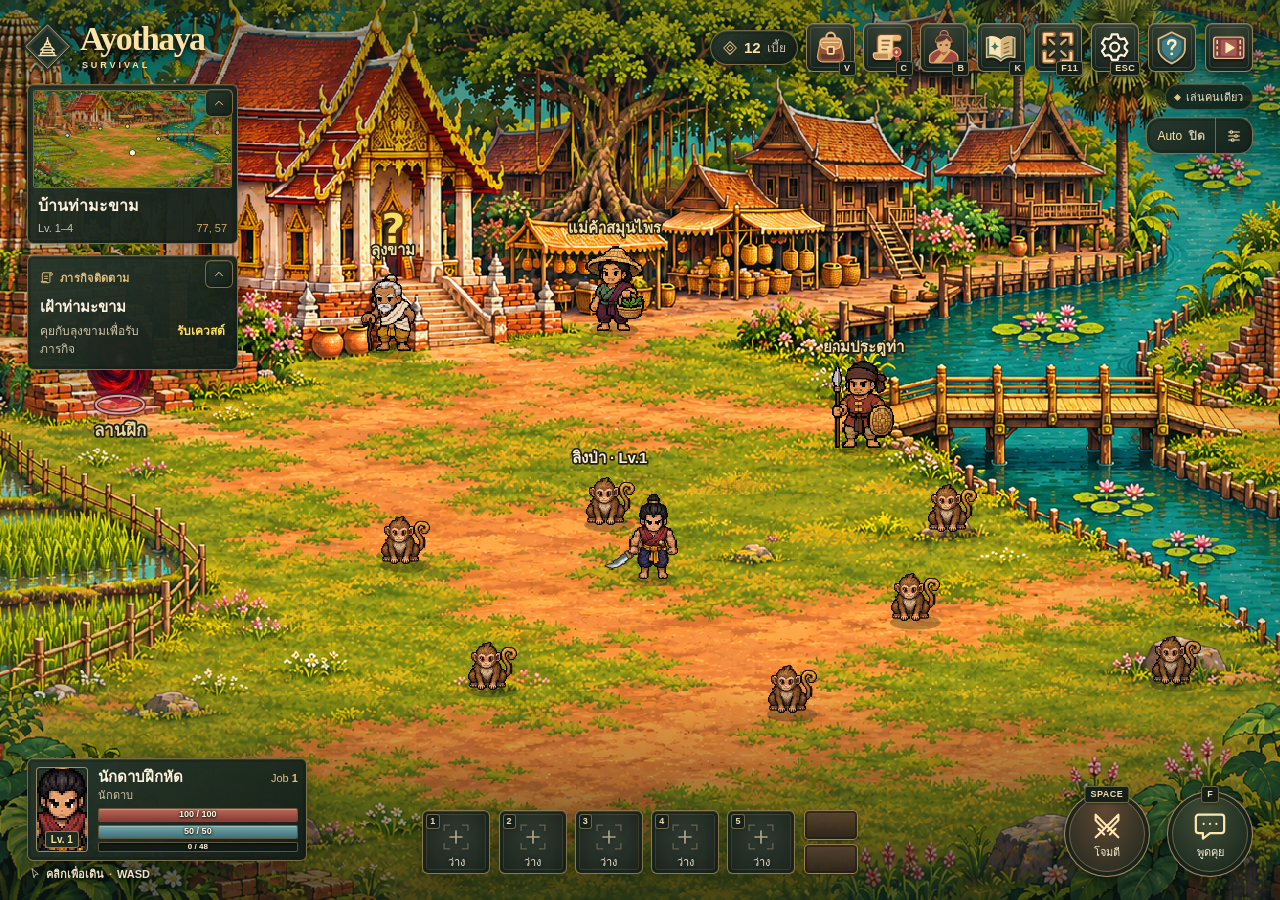
==== commit 18c8c75c: "Add Tha Kham harbor, Chalawan boss, and ferry travel" ====
--- a/index.html
+++ b/index.html
@@ -16,6 +16,7 @@
   <script src="piercing-effect.js" defer></script>
   <script src="interrupt-effect.js" defer></script>
   <script src="pret-slam-effect.js" defer></script>
+  <script src="chalawan-effect.js" defer></script>
   <script src="player-sprite.js" defer></script>
   <script src="world.js" defer></script>
   <script src="skill-audio.js" defer></script>
@@ -27,18 +28,17 @@
     <symbol id="i-coin" viewBox="0 0 24 24"><path d="M12 2.5 21.5 12 12 21.5 2.5 12zM12 7.5 16.5 12 12 16.5 7.5 12z"/></symbol>
     <symbol id="i-bag" viewBox="0 0 24 24"><path d="m9 6-2-4h10l-2 4m-6 0h6m-6 0c-1.9 1.6-5 4.8-5 9.7S8 21 12 21s8-.4 8-5.3-3.1-8.1-5-9.7m-3 5v5m-2-2.5h4"/></symbol>
     <symbol id="i-quest" viewBox="0 0 24 24"><path d="M6 3h13a2 2 0 0 1 2 2v2h-4V5a2 2 0 0 1 2-2M6 3a2 2 0 0 0-2 2v13m9 2h2a2 2 0 0 0 2-2V7M4 18H2a2 2 0 0 0 2 2h9a2 2 0 0 1-2-2H4m4-9h5m-5 4h5"/></symbol>
-    <symbol id="i-person" viewBox="0 0 24 24"><circle cx="12" cy="7.5" r="3.5"/><path d="M5 21v-2.5a7 7 0 0 1 14 0V21"/></symbol>
-    <symbol id="i-fullscreen" viewBox="0 0 24 24"><path d="M9 4H4v5m11-5h5v5M4 15v5h5m6 0h5v-5"/></symbol>
     <symbol id="i-gear" viewBox="0 0 24 24"><path d="m10 3-.6 2.4-1.6.9-2.4-.7-2 3.4 1.8 1.7v1.8l-1.8 1.7 2 3.4 2.4-.7 1.6.9.6 2.4h4l.6-2.4 1.6-.9 2.4.7 2-3.4-1.8-1.7v-1.8l1.8-1.7-2-3.4-2.4.7-1.6-.9L14 3z"/><circle cx="12" cy="11.6" r="3"/></symbol>
-    <symbol id="i-help" viewBox="0 0 24 24"><circle cx="12" cy="12" r="9"/><path d="M9.5 9a2.6 2.6 0 1 1 4.1 2.1c-1.2.9-1.6 1.4-1.6 2.9m0 3h.01"/></symbol>
     <symbol id="i-settings" viewBox="0 0 24 24"><path d="M4 6h16M4 12h16M4 18h16"/><circle cx="8" cy="6" r="2" fill="#263b2d"/><circle cx="15" cy="12" r="2" fill="#263b2d"/><circle cx="10" cy="18" r="2" fill="#263b2d"/></symbol>
-    <symbol id="i-preview" viewBox="0 0 24 24"><rect x="3" y="5" width="18" height="14" rx="2"/><path d="M10 9l5 3-5 3z"/></symbol>
     <symbol id="i-blade" viewBox="0 0 24 24"><path d="m4 20 4-4m-2-2 4 4m-2-2c5-3 9.8-6.2 13-13-6.8 3.2-10 8-13 13Z"/></symbol>
-    <symbol id="i-thrust" viewBox="0 0 24 24"><path d="M2 12h6m0-3v6m0-5h9l4 2-4 2H8M4 6h8M4 18h8"/></symbol>
-    <symbol id="i-skill-book" viewBox="0 0 24 24"><path d="M12 6c-3-2-6-2.5-10-2v14c4-.5 7 0 10 2 3-2 6-2.5 10-2V4c-4-.5-7 0-10 2v14M5 9l4 1m-4 3 4 1m6-4 4-1m-4 5 4-1"/></symbol>
-    <symbol id="i-plus" viewBox="0 0 24 24"><path d="M12 6v12M6 12h12"/></symbol>
     <symbol id="i-flame" viewBox="0 0 24 24"><path d="M13 2c1 5-5 6-5 11-2-1-2.5-2.5-2.5-3.5C2 14 4.8 21 12 21c6 0 9.5-5.7 6-10-1 2-2 2-2 2s1-6-3-11Z"/><path d="M12 21c-4-2-2-5-1-6 0 2 2 2 2 2s1 2-1 4Z"/></symbol>
     <symbol id="i-shield" viewBox="0 0 24 24"><path d="M12 2.5 20 6v7c0 4.3-5.8 7.7-8 8.5-2.2-.8-8-4.2-8-8.5V6l8-3.5zM12 8v9m-4.5-4.5h9"/></symbol>
+    <symbol id="i-helm" viewBox="0 0 24 24"><path d="M4 16v-3a8 8 0 0 1 16 0v3l-4 4v-5H8v5ZM12 5v6M3 15h18"/></symbol>
+    <symbol id="i-armor" viewBox="0 0 24 24"><path d="m3 7 5-3 4 4 4-4 5 3-2 6-2-1v8H7v-8l-2 1ZM8 16h8"/></symbol>
+    <symbol id="i-boot" viewBox="0 0 24 24"><path d="M5 4h8v9l5 2a4 4 0 0 1 3 4v1H4v-3l1-4ZM5 8h8m-9 9h16"/></symbol>
+    <symbol id="i-card-slot" viewBox="0 0 24 24"><rect x="5" y="3" width="14" height="18" rx="2"/><path d="M9 12h6m-3-3v6"/></symbol>
+    <symbol id="i-lock" viewBox="0 0 24 24"><rect x="5" y="10" width="14" height="11" rx="2"/><path d="M8 10V7a4 4 0 0 1 8 0v3m-4 4v3"/></symbol>
+    <symbol id="i-key" viewBox="0 0 24 24"><path d="M9 13.5a5 5 0 1 1 4.6-4.6l8.2 8.2-1.9 1.9-1.8-1.8-1.4 1.4 1.8 1.8-1.9 1.9Z"/><path d="M7 9a2 2 0 1 0 4 0 2 2 0 0 0-4 0Z"/></symbol>
     <symbol id="i-leaf" viewBox="0 0 24 24"><path d="M20.5 3.5C16 4 8 4 5 9.5c-2 3.8.1 7.3 3.2 8.1 4.6 1.4 9.8-2.2 12.3-14.1ZM3.5 21c3.3-4.7 6.8-7.4 11.5-11"/></symbol>
     <symbol id="i-star" viewBox="0 0 24 24"><path d="M12 2.5c1 6.1 3.5 8.7 9.5 9.5-6.1 1-8.7 3.5-9.5 9.5-1-6.1-3.5-8.7-9.5-9.5 6.1-1 8.7-3.5 9.5-9.5ZM19 3v4m-2-2h4"/></symbol>
     <symbol id="i-swords" viewBox="0 0 24 24"><path d="m4 20 4-4m-2-2 4 4m-2-2L20 4v4l-7.5 7.5M20 20l-4-4m2-2-4 4m2-2L4 4v4l5 5"/></symbol>
@@ -47,6 +47,132 @@
     <symbol id="i-chevron" viewBox="0 0 24 24"><path d="m9 6 6 6-6 6"/></symbol>
     <symbol id="i-compass" viewBox="0 0 24 24"><circle cx="12" cy="12" r="9"/><path d="m15.5 8.5-2 5-5 2 2-5 5-2Z"/></symbol>
     <symbol id="i-cursor" viewBox="0 0 24 24"><path d="m5 2 13 11.5-6 .5-3 6.5z"/></symbol>
+
+    <symbol id="i-menu-bag" viewBox="0 0 40 40">
+      <path d="M15 10V8a5 5 0 0 1 10 0v2" fill="none" stroke="#e8b87e" stroke-width="2.4"/>
+      <path d="M13 9h14a5 5 0 0 1 5 5l3 16a6 6 0 0 1-6 6H11a6 6 0 0 1-6-6l3-16a5 5 0 0 1 5-5Z" fill="#905334" stroke="#dfad72" stroke-width="1.4"/>
+      <path d="M9 27h22v3a3 3 0 0 1-3 3H12a3 3 0 0 1-3-3Z" fill="#663b2c"/>
+      <path d="M12 10h16a4 4 0 0 1 4 4l-2 6-10 4-10-4-2-6a4 4 0 0 1 4-4Z" fill="#ce9056" stroke="#f5ca8d" stroke-width="1.4" stroke-linejoin="round"/>
+      <path d="M11 14h18" stroke="#f6d3a0" stroke-width="1.5" stroke-linecap="round"/>
+      <rect x="16.5" y="19" width="7" height="8" rx="1" fill="#693e30" stroke="#ffdd99" stroke-width="2"/>
+    </symbol>
+    <symbol id="i-menu-quests" viewBox="0 0 40 40">
+      <path d="M13 5h20a4 4 0 0 1 0 8h-5v15a5 5 0 0 1-5 5H9V10a5 5 0 0 1 4-5Z" fill="#e8b877" stroke="#6d452c" stroke-width="1.5"/>
+      <path d="M14 6h15c-2 2-3 4-3 7v13H11V10a4 4 0 0 1 3-4Z" fill="#f7d79b"/>
+      <path d="M6 26h16v3c0 2 1 4 3 4H9a4 4 0 0 1-4-4v-2a1 1 0 0 1 1-1Z" fill="#c18b55" stroke="#f2c78c" stroke-width="1.5"/>
+      <path d="M15 12h8m-8 5h7m-7 5h5" stroke="#896039" stroke-width="1.8" stroke-linecap="round"/>
+      <path d="m29 26 1 10 2-2 3 1-2-10" fill="#a34948"/>
+      <circle cx="31" cy="25" r="5" fill="#ac4d49" stroke="#ef9a73" stroke-width="1.4"/>
+      <path d="m31 22.5 2 2.5-2 2.5-2-2.5Z" fill="#ffd09a"/>
+    </symbol>
+    <symbol id="i-menu-character" viewBox="0 0 40 40">
+      <path d="M4 35v-4c0-5 6-8 13-10h6c7 2 13 5 13 10v4a2 2 0 0 1-2 2H6a2 2 0 0 1-2-2Z" fill="#a04741" stroke="#e1ad75" stroke-width="1.4"/>
+      <path d="m22 21 7 2-12 14H8Z" fill="#dfad62"/>
+      <path d="M16 21h8v4l-4 4-4-4Z" fill="#ae6c48"/>
+      <path d="M16 8V5a4.5 4.5 0 0 1 9 0v3" fill="#4c3530" stroke="#bb8c65" stroke-width="1.4"/>
+      <path d="M12 13c0-4 3-7 8-7s8 3 8 7v4c0 4-4 8-8 8s-8-4-8-8Z" fill="#dca774"/>
+      <path d="M10.5 14c0-5 3.5-8.5 9.5-8.5s9.5 3.5 9.5 8.5l-4-1.5-2-3c-2.5 3-6.5 4.5-13 4.5Z" fill="#56392f" stroke="#c28b60" stroke-width="1"/>
+      <path d="M16 17h1.3m5.4 0H24" stroke="#50382d" stroke-width="1.8" stroke-linecap="round"/>
+    </symbol>
+    <symbol id="i-menu-skills" viewBox="0 0 40 40">
+      <path d="M4 9c7-2 12 0 16 3 4-3 9-5 16-3v22c-7-2-12 0-16 4-4-4-9-6-16-4Z" fill="#34706b" stroke="#ecbd7b" stroke-width="1.6" stroke-linejoin="round"/>
+      <path d="M7 7c5-1 10 1 13 4 3-3 8-5 13-4v21c-5-1-10 1-13 4-3-3-8-5-13-4Z" fill="#ffe4af"/>
+      <path d="M20 12v19c4-4 8-5 13-4V7c-5-1-10 1-13 5Z" fill="#dab37a"/>
+      <path d="M13.5 13c.6 3.6 2 5 4.5 5.5-2.5.5-3.9 1.9-4.5 5.5-.6-3.6-2-5-4.5-5.5 2.5-.5 3.9-1.9 4.5-5.5Z" fill="#39746f"/>
+      <path d="m24 16 5-2m-5 7 5-2m-5 7 5-2" stroke="#897047" stroke-width="1.6" stroke-linecap="round"/>
+    </symbol>
+    <symbol id="i-menu-fullscreen" viewBox="0 0 40 40">
+      <path d="M5 15V5h10m10 0h10v10m0 10v10H25m-10 0H5V25" fill="none" stroke="#9e683e" stroke-width="6" stroke-linecap="round" stroke-linejoin="round"/>
+      <path d="M5 14V5h9m12 0h9v9m0 12v9h-9m-12 0H5v-9" fill="none" stroke="#f9d693" stroke-width="3" stroke-linecap="round" stroke-linejoin="round"/>
+      <path d="M16 16l-5-5m13 5 5-5m-5 13 5 5m-13-5-5 5" fill="none" stroke="#dfab68" stroke-width="2.6" stroke-linecap="round"/>
+    </symbol>
+    <symbol id="i-menu-help" viewBox="0 0 40 40">
+      <path d="M20 2.5 35 10v12c0 7-9 13-15 16-6-3-15-9-15-16V10Z" fill="#27555c" stroke="#e6b977" stroke-width="2" stroke-linejoin="round"/>
+      <path d="M20 7 31 12.5v9c0 5-6 10-11 12.5-5-2.5-11-7.5-11-12.5v-9Z" fill="#427b80"/>
+      <path d="M16 15.5c0-2.4 1.8-4 4.2-4 2.5 0 4 1.4 4 3.6 0 2.8-4.2 3.2-4.2 6.4" fill="none" stroke="#fff0c7" stroke-width="2.7" stroke-linecap="round"/>
+      <circle cx="20" cy="27" r="1.6" fill="#fff0c7"/>
+    </symbol>
+    <symbol id="i-menu-preview" viewBox="0 0 40 40">
+      <rect x="3" y="8" width="34" height="24" rx="3" fill="#773d3d" stroke="#e8bb7c" stroke-width="1.6"/>
+      <rect x="11" y="11" width="18" height="18" rx="1.5" fill="#aa5951"/>
+      <path d="M17 14.5v11l9-5.5Z" fill="#ffebb3" stroke="#ffebb3" stroke-width="1.4" stroke-linejoin="round"/>
+      <path d="M7 12v3m0 4v2m0 4v3m26-16v3m0 4v2m0 4v3" fill="none" stroke="#f5c88f" stroke-width="2" stroke-linecap="round"/>
+    </symbol>
+
+    <symbol id="i-skill-heavy" viewBox="0 0 40 40">
+      <path d="M3 25C2 14 16 5 32 5 20 9 10 16 9 26c-.4 4 3 6 7 7-8 2-12-1-13-8Z" fill="#c57937"/>
+      <path d="M5 26C6 17 15 11 23 8 15 13 10 19 10 25l-.5 5Z" fill="#ffd086"/>
+      <path d="m13 26 8 3L37 4 26 8Z" fill="#d08e44" stroke="#764425" stroke-width="1.2" stroke-linejoin="round"/>
+      <path d="m17 27 4 2L37 4 28 13Z" fill="#ffe3a1"/>
+      <path d="m15 27-6 8m3-11 11 7" fill="none" stroke="#6d3827" stroke-width="4" stroke-linecap="round"/>
+      <path d="m13 24 9 6m-13 5 2-3" fill="none" stroke="#ffcf78" stroke-width="2" stroke-linecap="round"/>
+    </symbol>
+    <symbol id="i-skill-sweep" viewBox="0 0 40 40">
+      <path d="M35 9C39 19 30 30 13 32l3-6-12 1 3 10 3-5c18 1 31-11 25-23Z" fill="#f8934d"/>
+      <path d="M4 23C1 15 11 5 26 5l-2-4 12 5-8 9-.5-5C16 9 6 14 4 23Z" fill="#e96337"/>
+      <path d="M5 19c3-7 12-11 22-11m-8 21c8-3 14-8 16-14" fill="none" stroke="#ffd69d" stroke-width="2" stroke-linecap="round"/>
+      <path d="m13 20 5 3 10-9-7 2Zm-2 3 3 3" fill="#fff0c5" stroke="#fff0c5" stroke-width="1.5" stroke-linecap="round" stroke-linejoin="round"/>
+    </symbol>
+    <symbol id="i-skill-guard" viewBox="0 0 40 40">
+      <path d="M20 3c6 4 11 5 15 6v12c0 8-9 14-15 16C14 35 5 29 5 21V9c4-1 9-2 15-6Z" fill="#30656a" stroke="#9ae9d6" stroke-width="2" stroke-linejoin="round"/>
+      <path d="M20 7c4 3 8 4 11 5v9c0 5-5 10-11 13-6-3-11-8-11-13v-9c3-1 7-2 11-5Z" fill="#43898a"/>
+      <path d="M20 7c4 3 8 4 11 5v9c0 5-5 10-11 13Z" fill="#29595e"/>
+      <path d="m20 12 7 8-7 8-7-8Z" fill="#b6f5df"/>
+      <path d="m20 16 3.5 4-3.5 4-3.5-4Z" fill="#3a7779"/>
+    </symbol>
+    <symbol id="i-skill-heal" viewBox="0 0 40 40">
+      <path d="M7 30c-6-8-1-16 5-18 4-2 7-1 13-4 0 13-3 22-10 24-3 1-6 0-8-2Z" fill="#6eb76b" stroke="#c8ee9c" stroke-width="1.4"/>
+      <path d="M5 36c4-8 8-13 15-20" fill="none" stroke="#d7f5a8" stroke-width="2.5" stroke-linecap="round"/>
+      <path d="M28 13h5v6h6v5h-6v6h-5v-6h-6v-5h6Z" fill="#dcffa5" stroke="#416e45" stroke-width="1.4" stroke-linejoin="round"/>
+      <path d="m29 4 1 3 3 1-3 1-1 3-1-3-3-1 3-1Z" fill="#f0ffc7"/>
+    </symbol>
+    <symbol id="i-skill-dash" viewBox="0 0 40 40">
+      <path d="M2 29 23 9l-2 9L38 5 29 24l-1-7L7 34l5-9Z" fill="#9977d7"/>
+      <path d="m4 31 19-15 7-7-2 7L16 29l5-8Z" fill="#cdb1ff"/>
+      <path d="m19 27 6 1L38 5 29 9Z" fill="#f2ddff" stroke="#9a71db" stroke-width="1.3" stroke-linejoin="round"/>
+      <path d="m20 28-6 7m3-11 8 7M4 22l6-5" fill="none" stroke="#e0bcff" stroke-width="2.4" stroke-linecap="round"/>
+    </symbol>
+    <symbol id="i-skill-thrust" viewBox="0 0 40 40">
+      <path d="M4 11h16M2 17h12M5 23h7m-9 6h17" fill="none" stroke="#66bae8" stroke-width="2.4" stroke-linecap="round"/>
+      <path d="M16 16h14l8 4-8 5H16Z" fill="#5faeda" stroke="#d6f6ff" stroke-width="1.4" stroke-linejoin="round"/>
+      <path d="M16 17h14l8 3H16Z" fill="#e5fbff"/>
+      <path d="M7 20h8m1-7v15m10 6h5" fill="none" stroke="#90d6f7" stroke-width="3" stroke-linecap="round"/>
+    </symbol>
+    <symbol id="i-skill-interrupt" viewBox="0 0 40 40">
+      <path d="M5 4 7 16l21 15 4-5L12 8Z" fill="#ee9177" stroke="#6e3b3d" stroke-width="1.4" stroke-linejoin="round"/>
+      <path d="M5 4 11 13l19 15 2-2L12 8Z" fill="#fff0c8"/>
+      <path d="m36 3-2 12-21 17-4-5L28 8Z" fill="#df7a68" stroke="#6e3b3d" stroke-width="1.4" stroke-linejoin="round"/>
+      <path d="m36 3-6 10-19 16-2-2L28 8Z" fill="#ffdeb4"/>
+      <path d="m28 29 6 6M12 29l-6 6m18-2 9-10M16 33 7 23" fill="none" stroke="#ecaa86" stroke-width="2.6" stroke-linecap="round"/>
+      <path d="m18 14 2-7 2 7 6 2-6 2-2 6-2-6-6-2Z" fill="#ffe9a9"/>
+    </symbol>
+    <symbol id="i-skill-mastery" viewBox="0 0 40 40">
+      <path d="m9 25-4 12 7-3 4 4 4-10m11-3 4 12-7-3-4 4-4-10" fill="#b95e43" stroke="#e0a46b" stroke-width="1.2"/>
+      <circle cx="20" cy="17" r="13" fill="#ad743e" stroke="#ffd889" stroke-width="2"/>
+      <circle cx="20" cy="17" r="9.5" fill="#5c432c" stroke="#dfad64" stroke-width="1.4"/>
+      <path d="m16 19 8-9 2 3-7 9Zm0 .5 4 3m-4-1-2 3" fill="#ffdea0" stroke="#ffdea0" stroke-width="1.6" stroke-linecap="round" stroke-linejoin="round"/>
+    </symbol>
+    <symbol id="i-skill-precision" viewBox="0 0 40 40">
+      <path d="M20 5c7 0 13 6 13 13s-6 13-13 13S7 25 7 18 13 5 20 5Z" fill="#504570" stroke="#b996eb" stroke-width="2"/>
+      <circle cx="20" cy="18" r="8.5" fill="none" stroke="#d6bdf5" stroke-width="1.7"/>
+      <path d="M20 2v7m0 18v7M4 18h7m18 0h7" fill="none" stroke="#e8d8fb" stroke-width="2.3" stroke-linecap="round"/>
+      <path d="m20 11 2 5 5 2-5 2-2 5-2-5-5-2 5-2Z" fill="#fff1d4"/>
+    </symbol>
+    <symbol id="i-skill-discipline" viewBox="0 0 40 40">
+      <path d="M20 35C9 35 4 28 3 20c8 0 14 4 17 9 3-5 9-9 17-9-1 8-6 15-17 15Z" fill="#579579" stroke="#c4edb1" stroke-width="1.4"/>
+      <path d="M20 32C8 26 12 17 20 10c8 7 12 16 0 22Z" fill="#71bda2" stroke="#def8c3" stroke-width="1.5"/>
+      <path d="M20 28c-6-7-3-10 0-14 3 4 6 7 0 14Z" fill="#eaffd0"/>
+      <path d="m20 1 1.5 3.5L25 6l-3.5 1.5L20 11l-1.5-3.5L15 6l3.5-1.5Z" fill="#e4f6b3"/>
+    </symbol>
+    <symbol id="i-skill-bleed" viewBox="0 0 40 40">
+      <path d="M20 3c4 8 12 15 12 23a12 12 0 0 1-24 0c0-8 8-15 12-23Z" fill="#9d3e45" stroke="#ffae8d" stroke-width="1.6"/>
+      <path d="M19 11c-3 7-8 11-8 16a9 9 0 0 0 16 5c-9 2-13-4-8-12Z" fill="#ed7768"/>
+      <path d="m24 14 1.6 4.4L30 20l-4.4 1.6L24 26l-1.6-4.4L18 20l4.4-1.6Z" fill="#ffe1b9"/>
+    </symbol>
+    <symbol id="i-skill-empty" viewBox="0 0 40 40">
+      <path d="M13 6H6v7m21-7h7v7m0 14v7h-7m-14 0H6v-7" fill="none" stroke="#c5b18d" stroke-opacity=".55" stroke-width="1.5"/>
+      <path d="M20 13v14m-7-7h14" fill="none" stroke="#e0cea4" stroke-width="2" stroke-linecap="round"/>
+    </symbol>
   </svg>
 
   <main class="game" id="game">
@@ -59,22 +185,37 @@
         <div class="brand-type"><strong>Ayothaya</strong><span>Survival</span></div>
       </div>
 
-      <section class="minimap panel" aria-label="แผนที่ย่อ">
-        <div class="minimap-viewport">
-          <canvas id="minimap" width="205" height="110" aria-hidden="true"></canvas>
-          <span class="map-compass" aria-hidden="true"><svg class="icon"><use href="#i-compass"></use></svg></span>
-        </div>
-        <div class="map-caption">
-          <div><h1 id="zone-name">บ้านท่ามะขาม</h1><span id="zone-range" class="zone-range">เขตชานพระนคร</span></div>
-          <span id="map-coords" class="map-coords" aria-label="พิกัด"></span>
+      <section class="scouting-widget" aria-label="แผนที่ย่อ">
+        <button type="button" class="scouting-toggle panel" id="minimap-toggle" data-action="toggle-scouting" data-id="minimap"
+          aria-label="แผนที่ย่อ" aria-controls="minimap-panel" aria-expanded="true" title="ซ่อนแผนที่ย่อ">
+          <svg class="icon scouting-toggle-icon" aria-hidden="true"><use href="#i-compass"></use></svg>
+          <span>แผนที่ย่อ</span>
+          <svg class="icon scouting-toggle-chevron" aria-hidden="true"><use href="#i-chevron"></use></svg>
+        </button>
+        <div class="minimap panel" id="minimap-panel">
+          <div class="minimap-viewport">
+            <canvas id="minimap" width="205" height="110" aria-hidden="true"></canvas>
+          </div>
+          <div class="map-caption">
+            <div><h1 id="zone-name">บ้านท่ามะขาม</h1><span id="zone-range" class="zone-range">เขตชานพระนคร</span></div>
+            <span id="map-coords" class="map-coords" aria-label="พิกัด"></span>
+          </div>
         </div>
       </section>
 
-      <button type="button" id="quest-tracker" class="quest-tracker panel" data-action="quests" aria-label="เปิดสมุดภารกิจ">
-        <span class="quest-heading"><svg class="icon"><use href="#i-quest"></use></svg> ภารกิจติดตาม <svg class="icon quest-arrow"><use href="#i-chevron"></use></svg></span>
-        <strong id="quest-title">เฝ้าท่ามะขาม</strong>
-        <span class="quest-detail"><span id="quest-objective">ไปพบลุงขาม</span><span id="quest-count"></span></span>
-      </button>
+      <section class="scouting-widget" id="quest-widget" aria-label="ภารกิจติดตาม">
+        <button type="button" class="scouting-toggle panel" id="quest-tracker-toggle" data-action="toggle-scouting" data-id="questTracker"
+          aria-label="ภารกิจติดตาม" aria-controls="quest-tracker" aria-expanded="true" title="ซ่อนภารกิจติดตาม">
+          <svg class="icon scouting-toggle-icon" aria-hidden="true"><use href="#i-quest"></use></svg>
+          <span>ภารกิจติดตาม</span>
+          <svg class="icon scouting-toggle-chevron" aria-hidden="true"><use href="#i-chevron"></use></svg>
+        </button>
+        <button type="button" id="quest-tracker" class="quest-tracker panel" data-action="quests" aria-label="เปิดสมุดภารกิจ">
+          <span class="quest-heading"><svg class="icon" aria-hidden="true"><use href="#i-quest"></use></svg> ภารกิจติดตาม</span>
+          <strong id="quest-title">เฝ้าท่ามะขาม</strong>
+          <span class="quest-detail"><span id="quest-objective">ไปพบลุงขาม</span><span id="quest-count"></span></span>
+        </button>
+      </section>
     </aside>
 
     <nav class="toolbar" aria-label="เมนูเกม">
@@ -83,28 +224,28 @@
         <strong id="gold">0</strong><span>เบี้ย</span>
       </div>
       <button type="button" class="menu-button panel" data-action="inventory" title="กระเป๋า (V)" aria-label="กระเป๋า (V)">
-        <svg class="icon" aria-hidden="true"><use href="#i-bag"></use></svg><kbd>V</kbd>
+        <svg class="menu-icon" aria-hidden="true"><use href="#i-menu-bag"></use></svg><kbd>V</kbd>
       </button>
       <button type="button" class="menu-button panel" data-action="quests" title="สมุดภารกิจ (C)" aria-label="สมุดภารกิจ (C)">
-        <svg class="icon" aria-hidden="true"><use href="#i-quest"></use></svg><kbd>C</kbd>
+        <svg class="menu-icon" aria-hidden="true"><use href="#i-menu-quests"></use></svg><kbd>C</kbd>
       </button>
       <button type="button" class="menu-button panel" data-action="character" title="ตัวละคร (B)" aria-label="ตัวละคร (B)">
-        <svg class="icon" aria-hidden="true"><use href="#i-person"></use></svg><kbd>B</kbd>
+        <svg class="menu-icon" aria-hidden="true"><use href="#i-menu-character"></use></svg><kbd>B</kbd>
       </button>
       <button type="button" class="menu-button panel" data-action="skills" aria-haspopup="dialog" title="เปิดหน้าต่างสกิล (K)" aria-label="เปิดหน้าต่างสกิล (K)">
-        <svg class="icon" aria-hidden="true"><use href="#i-skill-book"></use></svg><kbd>K</kbd>
+        <svg class="menu-icon" aria-hidden="true"><use href="#i-menu-skills"></use></svg><kbd>K</kbd>
       </button>
       <button type="button" class="menu-button panel" data-action="fullscreen" title="เต็มจอ (F11)" aria-label="เต็มจอ (F11)">
-        <svg class="icon" aria-hidden="true"><use href="#i-fullscreen"></use></svg><kbd>F11</kbd>
+        <svg class="menu-icon" aria-hidden="true"><use href="#i-menu-fullscreen"></use></svg><kbd>F11</kbd>
       </button>
       <button type="button" class="menu-button panel" data-action="settings" aria-haspopup="dialog" title="ตั้งค่า (Esc)" aria-label="ตั้งค่า (Esc)">
-        <svg class="icon" aria-hidden="true"><use href="#i-gear"></use></svg><kbd>ESC</kbd>
+        <svg class="icon menu-icon" aria-hidden="true"><use href="#i-gear"></use></svg><kbd>ESC</kbd>
       </button>
       <button type="button" class="menu-button panel" data-action="help" title="วิธีเล่น" aria-label="วิธีเล่น">
-        <svg class="icon" aria-hidden="true"><use href="#i-help"></use></svg>
+        <svg class="menu-icon" aria-hidden="true"><use href="#i-menu-help"></use></svg>
       </button>
       <a class="menu-button panel" href="preview.html" title="พรีวิวแอนิเมชัน" aria-label="พรีวิวแอนิเมชัน">
-        <svg class="icon" aria-hidden="true"><use href="#i-preview"></use></svg>
+        <svg class="menu-icon" aria-hidden="true"><use href="#i-menu-preview"></use></svg>
       </a>
       <span id="network" class="network"><span class="network-lamp" aria-hidden="true"></span><span id="network-label">เล่นคนเดียว</span></span>
     </nav>
@@ -155,7 +296,7 @@
           </button>
           <div class="status-info">
             <div class="player-stats"><strong id="player-name">นักเดินทาง</strong><span>Job <b id="job-level">1</b></span></div>
-            <div id="player-job" class="player-job">นักดาบฝึกหัด</div>
+            <div class="player-job"><span id="player-job">นักดาบฝึกหัด</span><span id="player-bleed" class="player-bleed" hidden>เลือดไหล</span></div>
             <div class="meter meter-hp" aria-label="พลังชีวิต"><span id="hp-fill" class="meter-fill"></span><span id="hp-text" class="meter-text">100 / 100</span></div>
             <div class="meter meter-sp" aria-label="มานา"><span id="sp-fill" class="meter-fill"></span><span id="sp-text" class="meter-text">50 / 50</span></div>
             <div class="meter meter-xp" aria-label="ค่าประสบการณ์"><span id="xp-fill" class="meter-fill"></span><span id="xp-text" class="meter-text">0 / 50</span></div>
@@ -165,11 +306,11 @@
       </div>
 
       <section class="skill-dock" aria-label="ช่องลัดสกิล">
-        <button type="button" class="skill style-blade panel" data-skill="1" title="ฟันหนัก (1)"><kbd>1</kbd><span class="skill-cooldown" aria-hidden="true"></span><svg class="icon" aria-hidden="true"><use href="#i-blade"></use></svg><span class="skill-label">ฟันหนัก</span></button>
-        <button type="button" class="skill style-flame panel" data-skill="2" title="กวาดดาบ (2)"><kbd>2</kbd><span class="skill-cooldown" aria-hidden="true"></span><svg class="icon" aria-hidden="true"><use href="#i-flame"></use></svg><span class="skill-label">กวาดดาบ</span></button>
-        <button type="button" class="skill style-shield panel" data-skill="3" title="กันภัย (3)"><kbd>3</kbd><span class="skill-cooldown" aria-hidden="true"></span><svg class="icon" aria-hidden="true"><use href="#i-shield"></use></svg><span class="skill-label">กันภัย</span></button>
-        <button type="button" class="skill style-leaf panel" data-skill="4" title="รักษาใจ (4)"><kbd>4</kbd><span class="skill-cooldown" aria-hidden="true"></span><svg class="icon" aria-hidden="true"><use href="#i-leaf"></use></svg><span class="skill-label">รักษาใจ</span></button>
-        <button type="button" class="skill style-star panel" data-skill="5" title="พุ่งแทงใจ (5)"><kbd>5</kbd><span class="skill-cooldown" aria-hidden="true"></span><svg class="icon" aria-hidden="true"><use href="#i-star"></use></svg><span class="skill-label">พุ่งแทงใจ</span></button>
+        <button type="button" class="skill style-blade panel" data-skill="1" title="ฟันหนัก (1)"><kbd>1</kbd><span class="skill-cooldown" aria-hidden="true"></span><svg class="skill-art" aria-hidden="true"><use href="#i-skill-heavy"></use></svg><span class="skill-label">ฟันหนัก</span></button>
+        <button type="button" class="skill style-flame panel" data-skill="2" title="กวาดดาบ (2)"><kbd>2</kbd><span class="skill-cooldown" aria-hidden="true"></span><svg class="skill-art" aria-hidden="true"><use href="#i-skill-sweep"></use></svg><span class="skill-label">กวาดดาบ</span></button>
+        <button type="button" class="skill style-shield panel" data-skill="3" title="กันภัย (3)"><kbd>3</kbd><span class="skill-cooldown" aria-hidden="true"></span><svg class="skill-art" aria-hidden="true"><use href="#i-skill-guard"></use></svg><span class="skill-label">กันภัย</span></button>
+        <button type="button" class="skill style-leaf panel" data-skill="4" title="รักษาใจ (4)"><kbd>4</kbd><span class="skill-cooldown" aria-hidden="true"></span><svg class="skill-art" aria-hidden="true"><use href="#i-skill-heal"></use></svg><span class="skill-label">รักษาใจ</span></button>
+        <button type="button" class="skill style-star panel" data-skill="5" title="พุ่งแทงใจ (5)"><kbd>5</kbd><span class="skill-cooldown" aria-hidden="true"></span><svg class="skill-art" aria-hidden="true"><use href="#i-skill-dash"></use></svg><span class="skill-label">พุ่งแทงใจ</span></button>
         <div class="item-shortcuts" role="group" aria-label="ช่องลัดไอเทม">
           <button type="button" class="item-shortcut panel" data-action="item-shortcut" data-id="1" aria-label="ช่องบน ว่าง">
             <span class="item-shortcut-icon" aria-hidden="true"></span><span class="item-shortcut-count" aria-hidden="true" hidden></span>
--- a/styles.css
+++ b/styles.css
@@ -169,20 +169,37 @@
   box-shadow: inset 0 0 12px #0a1713;
 }
 #minimap { width: 100%; height: 100%; display: block; image-rendering: pixelated; }
-.map-compass {
-  position: absolute;
-  inset: 6px 6px auto auto;
+.scouting-widget { position: relative; isolation: isolate; min-width: 0; }
+.scouting-toggle {
+  position: absolute;
+  top: 5px;
+  right: 5px;
+  z-index: 1;
   display: grid;
   place-items: center;
+  width: 28px;
+  height: 28px;
+  padding: 0;
   color: #ffe4a6;
-  background: #14241dd9;
-  border: 1px solid #e1b7746e;
-  box-shadow: 0 1px 8px #1019117a;
-  border-radius: 50%;
-  width: 23px;
-  height: 23px;
-}
-.map-compass .icon { font-size: 15px; }
+}
+.scouting-toggle:hover { border-color: var(--gold-light); }
+.scouting-toggle:focus-visible { outline-offset: 2px; }
+.scouting-toggle .icon { font-size: 14px; }
+.scouting-toggle-chevron { transform: rotate(-90deg); }
+.scouting-toggle[aria-expanded="true"] > :is(span, .scouting-toggle-icon) { display: none; }
+.scouting-toggle[aria-expanded="false"] {
+  position: relative;
+  inset: auto;
+  display: flex;
+  gap: 6px;
+  padding: 4px 8px;
+  width: 100%;
+  height: 30px;
+  font-size: 11px;
+  font-weight: 700;
+  text-align: left;
+}
+.scouting-toggle[aria-expanded="false"] .scouting-toggle-chevron { margin-left: auto; transform: rotate(90deg); }
 .map-caption {
   padding: 8px 5px 2px;
   display: flex;
@@ -200,18 +217,20 @@
   display: flex;
   align-items: center;
   gap: 6px;
+  min-height: 24px;
   margin-bottom: 3px;
+  padding-right: 25px;
   font-size: 11px;
   font-weight: 700;
   color: var(--gold);
   letter-spacing: .032em;
 }
 .quest-heading .icon { font-size: 14px; }
-.quest-heading .quest-arrow { margin-left: auto; font-size: 11px; color: #d4b47c; }
 #quest-title { font-size: 15px; line-height: 1.35; }
 .quest-detail { color: var(--muted); font-size: 12px; line-height: 1.5; display: flex; align-items: flex-start; gap: 5px; }
 #quest-count { white-space: nowrap; margin-left: auto; color: var(--gold-light); font-variant-numeric: tabular-nums; }
 .quest-tracker[data-status="available"] #quest-count { color: #ffdf60; font-weight: 700; }
+.quest-tracker[data-status="fight"] #quest-count { color: #ffb583; font-weight: 700; }
 .quest-tracker[data-status="ready"] #quest-count { color: #a5f17b; font-weight: 700; }
 
 .toolbar {
@@ -233,11 +252,34 @@
   height: clamp(33px, 3.8vw, 49px);
   padding: 0;
   border-radius: 7px;
-  color: var(--gold-light);
-  transition: border-color .17s, background .17s;
-}
-.menu-button .icon { font-size: clamp(17px, 1.7vw, 24px); }
-.menu-button:hover, .menu-button[aria-pressed="true"] { border-color: var(--gold-light); background: #354939; }
+  border-color: #c5a16bb8;
+  background: radial-gradient(ellipse at 50% 22%, #6d634943, transparent 78%), linear-gradient(#29382d, #16231d);
+  box-shadow: inset 0 1px #f9d7a435, 0 3px 8px #1017109c;
+  transition: border-color .17s, box-shadow .17s;
+}
+.menu-button::before {
+  content: "";
+  position: absolute;
+  inset: 3px;
+  border: 1px solid #edcfa628;
+  border-radius: 4px;
+  pointer-events: none;
+}
+.menu-icon {
+  display: block;
+  width: 76%;
+  height: auto;
+  aspect-ratio: 1;
+  filter: drop-shadow(0 2px 1px #0b120dc7);
+  transition: filter .17s;
+}
+.menu-button:is(:hover, :focus-visible, [aria-pressed="true"]) {
+  border-color: var(--gold-light);
+  box-shadow: inset 0 1px #ffe0a771, inset 0 0 14px #d3ad6a26, 0 3px 9px #1017109c;
+}
+.menu-button:is(:hover, :focus-visible) .menu-icon { filter: drop-shadow(0 2px 1px #0b120dc7) brightness(1.14); }
+.menu-button:focus-visible { outline: 2px solid var(--gold-light); outline-offset: 2px; }
+.menu-button:active .menu-icon { transform: translateY(1px); }
 kbd {
   font: 700 9px/1 "Leelawadee UI", Tahoma, sans-serif;
   letter-spacing: .055em;
@@ -249,7 +291,7 @@
   border-radius: 3px;
   box-shadow: 0 1px 2px #15201b8c;
 }
-.menu-button kbd { position: absolute; bottom: -5px; right: -3px; }
+.menu-button kbd { position: absolute; bottom: -5px; right: -2px; padding: 2px 4px; }
 .network {
   position: absolute;
   inset: calc(100% + 12px) 0 auto auto;
@@ -418,6 +460,7 @@
 #player-name { font-size: 15px; line-height: 1.3; overflow: hidden; text-overflow: ellipsis; white-space: nowrap; }
 .player-stats > span { font-size: 11px; color: var(--gold); white-space: nowrap; }
 .player-job { font-size: 11px; line-height: 1.35; color: var(--muted); margin-bottom: 5px; }
+.player-bleed { margin-inline-start: 6px; color: #ff9aaf; font-weight: 700; white-space: nowrap; }
 .meter {
   position: relative;
   isolation: isolate;
@@ -471,7 +514,20 @@
 }
 .movement-tip > span { color: #dfbc78; }
 
-.skill-dock { display: flex; align-items: center; gap: clamp(5px, .7vw, 10px); margin-bottom: 3px; }
+.skill-dock {
+  --slot-height: clamp(50px, 8.5vh, 64px);
+  display: flex;
+  align-items: center;
+  gap: clamp(5px, .65vw, 9px);
+  margin-bottom: 3px;
+}
+.skill-art {
+  display: block;
+  width: var(--skill-art-size, 26px);
+  height: var(--skill-art-size, 26px);
+  pointer-events: none;
+  filter: drop-shadow(0 2px 2px #140d0bd9);
+}
 .skill {
   --skill: #e3bd81;
   --skill-ink: #53442b;
@@ -481,11 +537,11 @@
   place-items: center;
   gap: 2px;
   overflow: hidden;
-  width: clamp(54px, 6vw, 76px);
-  height: clamp(54px, 9vh, 72px);
-  padding: 14px 2px 6px;
-  background: radial-gradient(ellipse at 51% 55%, var(--skill-ink), #1b241ef5 82%);
-  border-color: #cfad7284;
+  width: clamp(50px, 5.5vw, 68px);
+  height: var(--slot-height);
+  padding: 9px 2px 4px;
+  background: radial-gradient(ellipse at 50% 42%, var(--skill-ink), #1b241ef5 88%);
+  border-color: #cfad7299;
   color: var(--skill);
   transition: color .17s, border-color .17s, transform .17s;
 }
@@ -499,10 +555,10 @@
 }
 .skill:hover { border-color: var(--skill); transform: translateY(-3px); }
 .skill:active { transform: translateY(1px); }
-.skill kbd { position: absolute; top: 3px; left: 4px; padding: 2px 4px; z-index: 1; }
-.skill > .icon { font-size: clamp(22px, 2.5vw, 31px); filter: drop-shadow(0 0 7px var(--skill)); }
-.skill-label { font-size: 11px; line-height: 1.45; color: #f3ead6; white-space: nowrap; text-shadow: 0 1px 4px #100e0b; }
-.skill.low-mana > :is(.icon, .skill-label) { opacity: .46; }
+.skill kbd { position: absolute; top: 3px; left: 3px; padding: 2px 3px; z-index: 2; }
+.skill > .skill-art { --skill-art-size: clamp(24px, 2.7vw, 34px); }
+.skill-label { font-size: 11px; line-height: 1.25; color: #f3ead6; white-space: nowrap; text-shadow: 0 1px 4px #100e0b; }
+.skill.low-mana > :is(.skill-art, .skill-label) { opacity: .46; }
 .skill-cooldown {
   position: absolute;
   inset: 0;
@@ -514,6 +570,7 @@
   color: #fff4d9;
   text-shadow: 0 2px 3px #09120d, 0 0 3px #09120d;
   isolation: isolate;
+  z-index: 1;
 }
 .skill-cooldown::before {
   content: "";
@@ -530,14 +587,14 @@
 .style-thrust { --skill: #afd6fb; --skill-ink: #374e64; }
 .style-swords { --skill: #f1ae9e; --skill-ink: #684138; }
 .style-empty { --skill: #b5b7a4; --skill-ink: #303b32; }
-.skill.style-empty > .icon { filter: none; }
+.style-empty > .skill-art { opacity: .72; }
 .item-shortcuts {
   display: grid;
   grid-template-rows: repeat(2, minmax(0, 1fr));
   gap: 4px;
   flex: none;
   width: clamp(37px, 4.4vw, 54px);
-  height: clamp(54px, 9vh, 72px);
+  height: var(--slot-height);
 }
 .item-shortcut {
   position: relative;
@@ -554,7 +611,7 @@
 }
 .item-shortcut:hover, .item-shortcut.equipped { border-color: #ffe0a1; }
 .item-shortcut-icon { display: grid; place-items: center; width: 100%; height: 100%; }
-.item-shortcut-icon :is(.bag-item-art, .town-scroll-art) { width: 25px; height: 25px; max-width: 90%; max-height: 100%; }
+.item-shortcut-icon :is(.bag-item-art, .item-image-art) { width: 25px; height: 25px; max-width: 90%; max-height: 100%; }
 .item-shortcut-icon .icon { font-size: 17px; color: #ffdda0; }
 .item-shortcut-count {
   position: absolute;
@@ -672,6 +729,76 @@
 .dialog-content button:enabled:hover { background: var(--dialog-hover); }
 .dialog-content button:disabled { opacity: .54; }
 .inventory-dialog[open] { width: min(calc(100% - 24px), 366px); }
+.equipment-dialog[open] { width: min(calc(100% - 24px), 592px); }
+.equipment-navigation, .equipment-card-heading { display: flex; align-items: center; justify-content: space-between; flex-wrap: wrap; gap: 8px; }
+.equipment-navigation { margin-bottom: 12px; }
+.equipment-tabs { display: flex; gap: 5px; }
+.equipment-navigation button { padding: 4px 10px; }
+.equipment-tabs [aria-pressed="true"], .dialog-content .equipment-card-slot[aria-pressed="true"] {
+  border-color: #ffdb91;
+  background: #80502e;
+  box-shadow: inset 0 -2px #e3b468;
+}
+.equipment-layout { display: grid; grid-template-columns: minmax(0, 1fr) minmax(80px, 34%) minmax(0, 1fr); gap: 8px; margin-bottom: 14px; }
+.equipment-rail, .equipment-choices { display: grid; gap: 6px; padding: 0; margin: 0; list-style: none; }
+.equipment-rail { grid-template-rows: repeat(3, 1fr); }
+.equipment-cell, .equipment-choice {
+  display: grid;
+  grid-template-columns: auto minmax(0, 1fr);
+  align-items: center;
+  gap: 7px;
+  padding: 6px;
+  border: 1px solid var(--line);
+  border-radius: 5px;
+  background: var(--dialog-surface);
+}
+.equipment-cell strong, .equipment-choice strong, .equipment-card-slot strong { line-height: 1.3; }
+.equipment-cell small, .equipment-choice small { display: block; color: var(--muted); line-height: 1.35; }
+.equipment-cell { color: var(--muted); }
+.equipment-cell.equipped { color: var(--gold-light); border-color: #dfa85bc7; }
+.equipment-icon {
+  display: grid;
+  place-items: center;
+  width: 34px;
+  height: 34px;
+  border: 1px solid #d5aa6959;
+  border-radius: 5px;
+  color: #e5be82;
+  background: #1f241bd1;
+  font-size: 20px;
+}
+.equipment-figure {
+  display: grid;
+  place-items: center;
+  margin: 0;
+  min-height: 158px;
+  padding: 4px;
+  border: 1px solid #e9ba7580;
+  border-radius: 6px;
+  background: radial-gradient(ellipse at 50% 81%, #6e633b65 0 18%, transparent 36%), radial-gradient(ellipse at 50% 48%, #3f5840, #18251c 77%);
+  box-shadow: inset 0 0 0 3px #d8a56024;
+}
+.equipment-figure img { display: block; width: auto; height: clamp(120px, 22vh, 166px); max-width: 100%; object-fit: contain; image-rendering: pixelated; filter: drop-shadow(0 3px 2px #111c16); }
+.equipment-choice { grid-template-columns: auto minmax(0, 1fr) auto; }
+.equipment-choice button, .equipment-card-heading button { white-space: nowrap; }
+.equipment-card-capacity { margin: 0 0 7px; color: var(--muted); }
+.equipment-card-slots { display: grid; grid-template-columns: repeat(4, minmax(0, 1fr)); gap: 6px; margin-bottom: 13px; }
+.dialog-content .equipment-card-slot { display: grid; justify-items: center; align-content: start; gap: 4px; padding: 6px 4px; background: #44291c; }
+.equipment-card-slot > span:first-child { font-size: 12px; }
+.equipment-card-slot strong { font-size: 12px; overflow-wrap: anywhere; }
+.dialog-content .equipment-card-slot:disabled { opacity: .72; border-style: dashed; }
+.dialog-content .equipment-card-heading { margin-bottom: 5px; }
+.dialog-content .equipment-card-heading h3 { margin: 0; }
+.equipment-card-heading small { color: var(--muted); }
+@media (max-width: 470px) {
+  .equipment-dialog .dialog-content { padding-inline: 11px; }
+  .equipment-layout { grid-template-columns: minmax(0, 1fr) 30% minmax(0, 1fr); gap: 5px; }
+  .equipment-cell { grid-template-columns: 1fr; justify-items: center; gap: 2px; padding: 4px 2px; text-align: center; }
+  .equipment-cell strong { font-size: 11px; }
+  .equipment-cell .equipment-icon { width: 24px; height: 24px; font-size: 15px; }
+  .equipment-card-slots { grid-template-columns: repeat(2, minmax(0, 1fr)); }
+  .dialog-content .equipment-choice button { padding-inline: 7px; font-size: 12px; }
+}
 .inventory-dialog .dialog-heading { justify-content: center; padding-inline: 54px; }
 .inventory-dialog .dialog-heading h2 { text-align: center; }
 .bag-header-emblem { display: none; }
@@ -720,10 +847,23 @@
   box-shadow: inset 0 2px 5px #3e1c0d85;
 }
 .bag-slot > .icon { color: #ffe0a1; font-size: 26px; }
-.town-scroll-art { display: block; image-rendering: pixelated; object-fit: contain; }
-.bag-slot .town-scroll-art { width: 86%; aspect-ratio: 1; }
+.item-image-art { display: block; image-rendering: pixelated; object-fit: contain; }
+.bag-slot .item-image-art { width: 86%; aspect-ratio: 1; }
+.equipment-icon .item-image-art { width: 86%; aspect-ratio: 1; }
 .vendor-item-art { display: grid; place-items: center; flex: 0 0 34px; width: 34px; }
-.vendor-item-art .town-scroll-art { width: 34px; height: 34px; }
+.vendor-item-art .item-image-art { width: 34px; height: 34px; }
+.vendor-row { display: grid; grid-template-columns: 34px minmax(0, 1fr) auto; gap: 6px 9px; }
+.vendor-row .vendor-count { margin-top: 2px; color: #edc68c; font-variant-numeric: tabular-nums; }
+.vendor-actions { display: flex; flex-wrap: wrap; align-items: center; justify-content: flex-end; gap: 5px 8px; }
+.vendor-actions > span { color: var(--gold-light); white-space: nowrap; }
+.vendor-buttons { display: flex; gap: 5px; }
+.dialog-content .vendor-buttons button { padding: 4px 8px; white-space: nowrap; }
+.vendor-row:focus-visible { outline: 2px solid var(--gold-light); outline-offset: -2px; }
+
+@media (max-width: 470px) {
+  .vendor-row { grid-template-columns: 34px minmax(0, 1fr); }
+  .vendor-actions { grid-column: 2; justify-content: space-between; }
+}
 .dialog-content .bag-slot:enabled:hover { background: #c09464; }
 .dialog-content .bag-slot[aria-pressed="true"] { border-color: #ffe28b; box-shadow: inset 0 0 0 1px #ffe28b, 0 0 6px #ffb84990; }
 .bag-item-art {
@@ -912,7 +1052,8 @@
 .settings-switch input { width: 18px; height: 18px; margin: 0; justify-self: end; }
 
 .skill-dialog[open] { width: min(calc(100% - 24px), 668px); max-height: min(calc(100% - 24px), 690px); }
-.book-heading { display: flex; flex-wrap: wrap; justify-content: space-between; align-items: center; gap: 8px 12px; margin-bottom: 14px; }
+.skill-dialog .dialog-content:has(.book-loadout) { scroll-padding-top: 115px; }
+.book-heading { display: flex; flex-wrap: wrap; justify-content: space-between; align-items: center; gap: 8px 12px; margin-bottom: 8px; }
 .book-heading p { margin: 0; color: var(--gold-light); font-weight: 700; }
 .book-heading p span { color: var(--muted); font-size: 12px; font-weight: 400; }
 .book-tabs { display: flex; flex-wrap: wrap; gap: 5px; }
@@ -922,27 +1063,39 @@
   background: #815027;
   box-shadow: inset 0 -2px var(--gold);
 }
+.book-loadout {
+  position: sticky;
+  top: 0;
+  z-index: 1;
+  margin-bottom: 8px;
+  padding: 6px 7px;
+  border: 1px solid #d9a8675c;
+  border-radius: 6px;
+  background: linear-gradient(#633a21, #492719);
+  box-shadow: 0 3px 8px #2c160d86;
+}
 .book-slots { display: grid; grid-template-columns: repeat(5, minmax(0, 1fr)); gap: 6px; }
 .book-slots .book-slot {
   position: relative;
   display: grid;
   justify-items: center;
-  gap: 2px;
-  padding: 10px 2px 5px;
-  min-height: 56px;
-  background: var(--dialog-surface);
+  gap: 0;
+  padding: 5px 2px 4px;
+  min-height: 48px;
+  background: radial-gradient(ellipse at 50% 35%, var(--skill-ink, #53442b), #392319 95%);
   color: var(--skill, var(--gold));
 }
+.book-slots .book-slot[aria-pressed="true"] { background: radial-gradient(ellipse at 50% 35%, var(--skill-ink, #53442b), #815027 95%); }
 .book-slot kbd { position: absolute; top: 3px; left: 3px; padding: 2px 3px; }
-.book-slot .icon { font-size: 21px; }
-.book-slot span { color: #fcf2dd; font-size: 11px; }
-.book-instructions { display: flex; flex-wrap: wrap; justify-content: space-between; align-items: center; gap: 8px; margin: 11px 0; }
+.book-slot .skill-art { --skill-art-size: 24px; }
+.book-slot span { color: #fcf2dd; font-size: 11px; line-height: 1.25; }
+.book-instructions { display: flex; flex-wrap: wrap; justify-content: space-between; align-items: center; gap: 5px 8px; margin-top: 5px; font-size: 12px; }
 .book-slot-actions { display: flex; gap: 6px; }
 .book-instructions p, .book-passive-note { margin: 0; color: var(--muted); }
 .book-instructions strong { color: var(--gold-light); }
-.book-instructions button { padding: 3px 9px; font-size: 12px; }
+.book-instructions button { padding: 2px 7px; font-size: 12px; }
 .book-passive-note { margin-bottom: 10px; }
-.book-catalog { display: grid; grid-template-columns: repeat(2, minmax(0, 1fr)); gap: 8px; padding: 0; margin: 0; list-style: none; }
+.book-catalog { display: grid; grid-template-columns: repeat(2, minmax(0, 1fr)); gap: 7px; padding: 0; margin: 0; list-style: none; }
 .book-card {
   display: flex;
   flex-direction: column;
@@ -954,9 +1107,9 @@
 .dialog-content .book-card-main {
   display: grid;
   grid-template-columns: auto minmax(0, 1fr);
-  gap: 4px 9px;
+  gap: 4px 8px;
   width: 100%;
-  padding: 8px;
+  padding: 7px;
   border: 0;
   background: transparent;
   box-shadow: none;
@@ -967,26 +1120,55 @@
 .book-icon {
   display: grid;
   place-items: center;
-  width: 34px;
-  height: 34px;
-  border: 1px solid #d0ac7863;
-  border-radius: 4px;
-  background: var(--skill-ink, #53442b);
-  color: var(--skill, var(--gold-light));
-  font-size: 20px;
-}
-.book-card-text { min-width: 0; color: #fcf2dd; }
+  width: 36px;
+  height: 36px;
+  border: 1px solid color-mix(in srgb, var(--skill, #e3bd81), transparent 52%);
+  border-radius: 5px;
+  background: radial-gradient(ellipse at 50% 24%, var(--skill-ink, #53442b), #271a16 95%);
+  box-shadow: inset 0 1px #fff1c62b;
+}
+.book-icon .skill-art { --skill-art-size: 29px; }
+.book-card-text { min-width: 0; color: #fcf2dd; line-height: 1.4; }
 .book-card-text small { display: block; color: var(--muted); line-height: 1.4; }
 .book-card-text .book-cost { margin-top: 3px; color: #b8d7ec; }
-.book-requirements { display: flex; flex-wrap: wrap; gap: 4px; margin-top: 5px; }
+.book-requirements { display: flex; flex-wrap: wrap; gap: 3px; margin-top: 4px; }
 .book-requirement { padding: 1px 5px; border: 1px solid #79925b7a; border-radius: 4px; color: #c7dfa8; font-size: 11px; line-height: 1.4; }
 .book-requirement.missing { border-color: #a4624f9c; color: #ffc3a8; }
-.book-card-controls { display: flex; align-items: center; gap: 6px; min-height: 36px; padding: 0 8px 6px; }
+.book-card-controls { display: flex; align-items: center; gap: 6px; padding: 0 7px 5px; }
 .book-card-state { color: var(--gold-light); font-size: 11px; }
 .dialog-content .book-skill-enable, .book-skill-status { margin-inline-start: auto; font-size: 12px; }
 .dialog-content .book-skill-enable { padding: 3px 8px; }
 .book-skill-status { color: #c7dfa8; }
 .skill.skill-inactive { filter: saturate(.42); opacity: .66; }
+
+[data-drag-skill]:enabled, [data-drag-equipment] { cursor: grab; user-select: none; }
+:is(.skill, .book-slot)[data-drag-skill], .book-card-main[data-drag-skill] .book-icon,
+[data-drag-equipment] .equipment-icon { touch-action: none; }
+[data-drag-equipment] .equipment-icon > * { pointer-events: none; }
+:is([data-drag-skill], [data-drag-equipment]).is-dragging { cursor: grabbing; opacity: .55; }
+.dialog-content :is(.book-slot, [data-equipment-slot]).drop-target, .skill.drop-target {
+  outline: 2px solid #ffeab0;
+  outline-offset: -2px;
+  box-shadow: inset 0 0 15px #efc7786b;
+  transform: none;
+}
+.drag-ghost {
+  position: fixed;
+  top: -30px;
+  left: -20px;
+  display: grid;
+  place-items: center;
+  width: 40px;
+  height: 40px;
+  z-index: 10;
+  pointer-events: none;
+  border: 1px solid #f3d3a0;
+  border-radius: 6px;
+  background: radial-gradient(ellipse at 50% 28%, var(--skill-ink, #53442b), #241812 87%);
+  box-shadow: 0 4px 12px #1b130fbb;
+}
+.drag-ghost .skill-art { --skill-art-size: 32px; }
+.drag-ghost > .icon { font-size: 25px; }
 
 @media (max-width: 900px) {
   .controls { grid-template-columns: minmax(174px, 1fr) auto minmax(135px, 1fr); gap: 10px; }
@@ -1009,6 +1191,7 @@
   .brand-type strong { font-size: 25px; }
   .brand-type > span { font-size: 7px; margin-top: 5px; }
   .minimap { padding: 3px; }
+  .scouting-toggle { top: 3px; right: 3px; width: 26px; height: 26px; }
   .map-caption { padding: 4px 4px 2px; }
   .map-caption h1 { font-size: 13px; }
   .zone-range { font-size: 10px; }
@@ -1036,11 +1219,11 @@
   .status .meter-xp { height: 8px; }
   .player-job { margin-bottom: 2px; font-size: 9px; }
   .movement-tip { display: none; }
-  .skill-dock { grid-area: skills; margin: 0; justify-self: center; }
-  .skill { width: min(65px, calc((100vw - 46px) / 6)); height: 47px; padding: 8px 2px 3px; }
-  .item-shortcuts { width: min(47px, calc((100vw - 46px) / 6)); height: 47px; gap: 3px; }
-  .item-shortcut-icon :is(.bag-item-art, .town-scroll-art) { width: 18px; height: 18px; }
-  .skill .icon { font-size: 21px; }
+  .skill-dock { --slot-height: 44px; grid-area: skills; margin: 0; justify-self: center; }
+  .skill { width: min(59px, calc((100vw - 46px) / 6)); padding: 7px 2px 3px; }
+  .item-shortcuts { width: min(47px, calc((100vw - 46px) / 6)); gap: 3px; }
+  .item-shortcut-icon :is(.bag-item-art, .item-image-art) { width: 18px; height: 18px; }
+  .skill > .skill-art { --skill-art-size: 23px; }
   .skill-label { font-size: 10px; }
   .actions { grid-area: actions; }
   .action-button { width: 48px; height: 48px; }
@@ -1069,7 +1252,6 @@
   .brand-mark { width: 23px; height: 23px; }
   .brand-mark .icon { font-size: 17px; }
   .menu-button { width: 25px; height: 28px; }
-  .menu-button .icon { font-size: 15px; }
 }
 
 @media (max-height: 490px) and (min-width: 701px) {
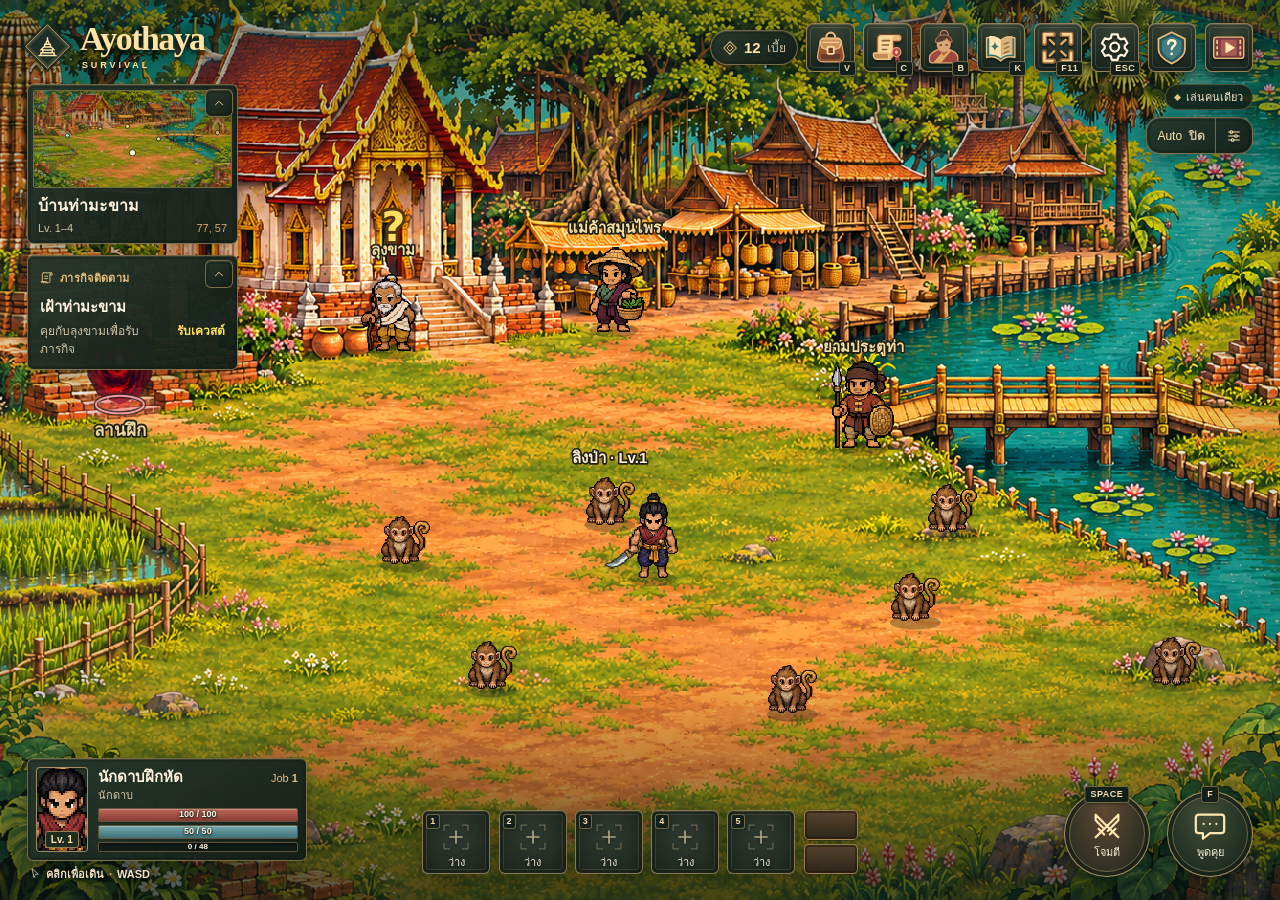
==== commit eca1392c: "Add the recruit quest and refine combat and animation preview" ====
--- a/index.html
+++ b/index.html
@@ -296,7 +296,7 @@
           </button>
           <div class="status-info">
             <div class="player-stats"><strong id="player-name">นักเดินทาง</strong><span>Job <b id="job-level">1</b></span></div>
-            <div class="player-job"><span id="player-job">นักดาบฝึกหัด</span><span id="player-bleed" class="player-bleed" hidden>เลือดไหล</span></div>
+            <div class="player-job"><span id="player-job">นักดาบฝึกหัด</span><span id="player-bleed" class="player-bleed" hidden>เลือดไหล</span><span id="player-poison" class="player-poison" hidden>ติดพิษ</span></div>
             <div class="meter meter-hp" aria-label="พลังชีวิต"><span id="hp-fill" class="meter-fill"></span><span id="hp-text" class="meter-text">100 / 100</span></div>
             <div class="meter meter-sp" aria-label="มานา"><span id="sp-fill" class="meter-fill"></span><span id="sp-text" class="meter-text">50 / 50</span></div>
             <div class="meter meter-xp" aria-label="ค่าประสบการณ์"><span id="xp-fill" class="meter-fill"></span><span id="xp-text" class="meter-text">0 / 50</span></div>
--- a/styles.css
+++ b/styles.css
@@ -73,6 +73,7 @@
 .damage-number.hurt, .damage-number.damage-enemy, .damage-number[data-kind="hurt"] { color: #ffac98; }
 .damage-number.stun { color: #f5c6ff; }
 .damage-number.bleed { color: #ff91aa; font-size: 1rem; }
+.damage-number.poison { color: #b8fa81; font-size: 1rem; text-shadow: 0 2px 2px #18200f, 0 0 4px #26321b; }
 .damage-number.critical {
   --critical-burst: polygon(
     0 54%, 14% 43%, 8% 30%, 25% 31%, 21% 13%, 36% 19%, 42% 2%,
@@ -461,6 +462,8 @@
 .player-stats > span { font-size: 11px; color: var(--gold); white-space: nowrap; }
 .player-job { font-size: 11px; line-height: 1.35; color: var(--muted); margin-bottom: 5px; }
 .player-bleed { margin-inline-start: 6px; color: #ff9aaf; font-weight: 700; white-space: nowrap; }
+.player-poison { margin-inline-start: 6px; color: #b8fa81; font-weight: 700; white-space: nowrap; }
+.player-poison::before { content: ""; display: inline-block; width: 5px; height: 5px; margin-inline-end: 4px; background: currentColor; transform: rotate(45deg); vertical-align: .15em; }
 .meter {
   position: relative;
   isolation: isolate;
@@ -941,23 +944,70 @@
 .dialog-content .bag-discard-confirm { background: #783721; }
 .dialog-content .bag-discard-confirm:enabled:hover { background: #9c4a2b; }
 
-.quest-reward-list ul { display: grid; grid-template-columns: repeat(2, minmax(0, 1fr)); gap: 6px; margin: 0; padding: 0; list-style: none; }
+.quest-panel { display: grid; gap: 15px; }
+.quest-intro h3 { margin: 0 0 5px; color: #fff1c6; font-size: 20px; line-height: 1.35; }
+.quest-intro p { margin: 0; }
+.quest-intro p + p { margin-top: 5px; }
+.quest-role { color: var(--muted); font-size: 12px; }
+.quest-intro .quest-role { margin-bottom: 3px; }
+.quest-panel h4 { margin: 0 0 6px; color: var(--gold-light); font-size: 13px; line-height: 1.4; }
+:is(.quest-goals, .quest-reward-list) ul { margin: 0; padding: 0; list-style: none; }
+.quest-goals ul {
+  border: 1px solid #bb874eaa;
+  border-radius: 6px;
+  background: var(--dialog-surface);
+}
+.quest-goals li {
+  display: flex;
+  align-items: center;
+  justify-content: space-between;
+  gap: 12px;
+  padding: 7px 11px;
+  line-height: 1.45;
+}
+.quest-goals li + li { border-top: 1px solid #bb874e55; }
+.quest-goals strong, .quest-reward-quantity { color: var(--gold-light); font-variant-numeric: tabular-nums; white-space: nowrap; }
+.quest-goals .quest-goal-complete { color: #c7e6ad; }
+.quest-reward-list ul { display: flex; flex-wrap: wrap; gap: 6px; }
 .quest-reward-list li {
   display: flex;
   align-items: center;
-  gap: 7px;
-  min-height: 37px;
-  padding: 3px 7px;
-  border: 1px solid var(--line);
-  border-radius: 4px;
+  gap: 9px;
+  min-width: 0;
+  padding: 6px 10px;
+  border: 1px solid #bb874eaa;
+  border-radius: 6px;
   background: var(--dialog-surface);
+  line-height: 1.35;
+}
+.quest-reward-list .quest-reward-primary { flex: 1 1 100%; background: #5b331e; }
+.quest-reward-primary strong { flex: 1; }
+.quest-reward-icon {
+  display: grid;
+  place-items: center;
+  flex: 0 0 42px;
+  width: 42px;
+  height: 42px;
+  border-radius: 5px;
+  background: #2b160e7d;
+}
+.quest-reward-icon :is(.bag-item-art, .item-image-art) { width: 38px; height: 38px; }
+.quest-reward-list .icon { flex: none; color: var(--gold-light); font-size: 16px; }
+.quest-reward-metric {
+  flex: 1 1 94px;
+  min-height: 36px;
+  color: var(--muted);
   font-size: 12px;
 }
-.quest-reward-list .bag-item-art { width: 27px; flex: 0 0 27px; }
-.quest-reward-list .icon { flex: 0 0 27px; color: var(--gold); font-size: 16px; }
-.quest-offer-actions { justify-content: flex-end; }
+.quest-reward-metric strong { color: #fff1c6; font-size: 14px; font-variant-numeric: tabular-nums; }
+.quest-panel .dialog-actions { margin-top: 0; justify-content: flex-end; }
+.quest-offer-actions button { min-height: 42px; }
 .dialog-content [data-action="accept-quest"] { background: #dfa858; color: #382114; font-weight: 700; }
 .dialog-content [data-action="accept-quest"]:enabled:hover { background: #ffd184; }
+@media (max-width: 420px) {
+  .quest-panel { gap: 12px; }
+  .quest-offer-actions button { flex: 1; }
+}
 
 .character-dialog[open] { width: min(calc(100% - 24px), 620px); max-height: calc(100% - 24px); }
 .character-overview { display: flex; justify-content: space-between; align-items: center; gap: 8px; line-height: 1.35; }
